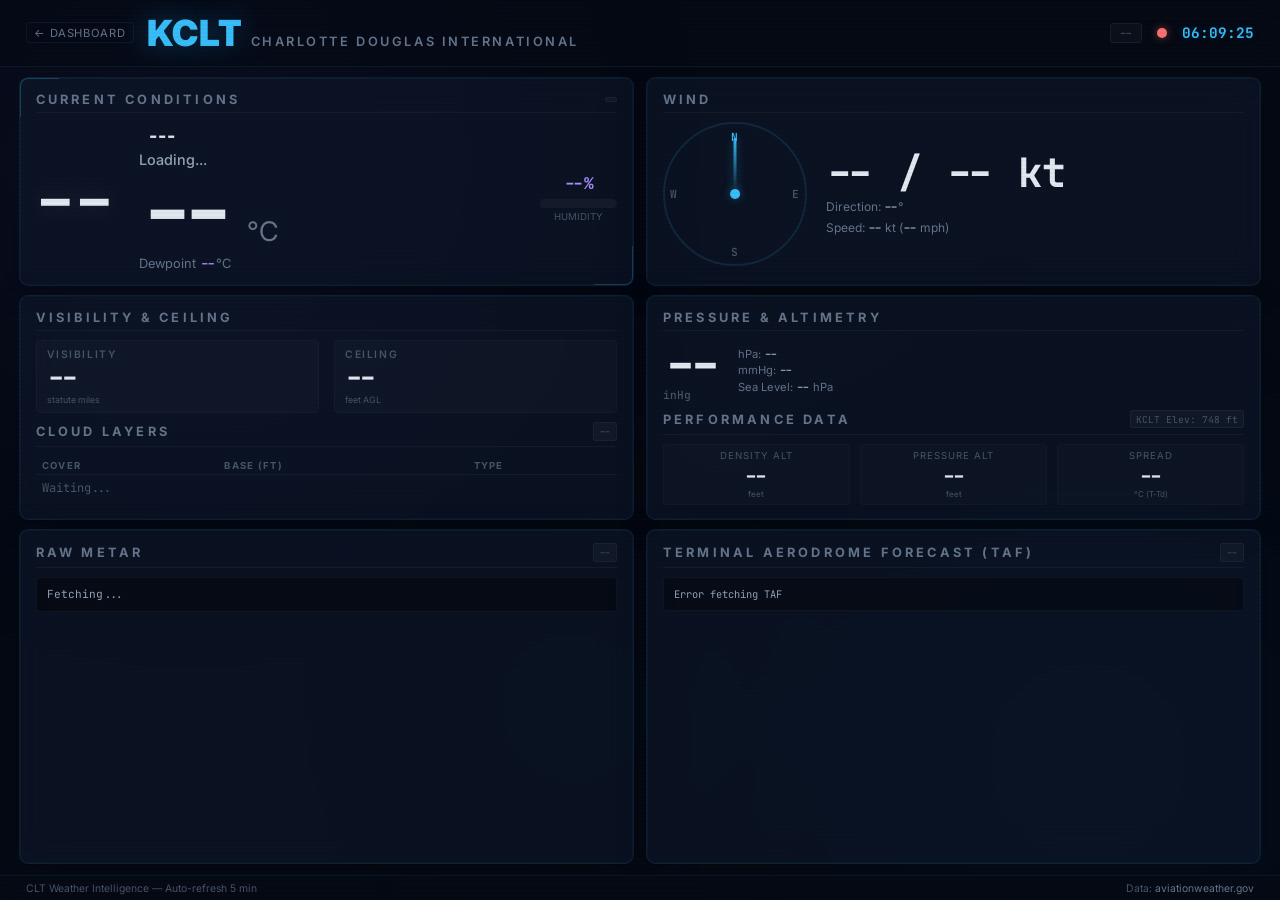
==== clt.html @ 8d9fe056 "Update print statement from 'Hello' to 'Goodbye'" ====
<!DOCTYPE html>
<html lang="en">
<head>
<meta charset="UTF-8">
<meta name="viewport" content="width=device-width, initial-scale=1.0">
<title>CLT Weather Intelligence</title>
<link rel="preconnect" href="https://fonts.googleapis.com">
<link rel="preconnect" href="https://fonts.gstatic.com" crossorigin>
<link href="https://fonts.googleapis.com/css2?family=Inter:wght@400;500;600;700;800;900&family=JetBrains+Mono:wght@400;500;700&display=swap" rel="stylesheet">
<style>
  :root {
    --bg-primary:    #060a14;
    --bg-card:       rgba(15, 23, 42, 0.65);
    --bg-card-alt:   rgba(22, 33, 55, 0.55);
    --bg-card-hover: rgba(30, 42, 66, 0.7);
    --bg-metric:     rgba(255, 255, 255, 0.02);
    --border-color:  rgba(56, 189, 248, 0.08);
    --border-glow:   rgba(56, 189, 248, 0.22);
    --text-primary:  #e2e8f0;
    --text-secondary:#94a3b8;
    --text-muted:    #64748b;
    --text-dim:      #475569;
    --accent:        #38bdf8;
    --accent-glow:   rgba(56, 189, 248, 0.35);
    --accent-green:  #34d399;
    --accent-amber:  #fbbf24;
    --accent-red:    #f87171;
    --accent-purple: #a78bfa;
    --glass-blur:    blur(20px);
  }

  *, *::before, *::after { margin: 0; padding: 0; box-sizing: border-box; }

  html, body {
    width: 100vw; height: 100vh; overflow: hidden;
    font-family: 'Inter', system-ui, -apple-system, sans-serif;
    background: var(--bg-primary);
    color: var(--text-primary);
  }

  /* ── Animated Background ── */
  .bg-mesh {
    position: fixed; inset: 0; z-index: 0;
    overflow: hidden; pointer-events: none;
  }
  .bg-mesh::before, .bg-mesh::after {
    content: ''; position: absolute;
    border-radius: 50%; filter: blur(140px); opacity: 0.3;
  }
  .bg-mesh::before {
    width: 60vw; height: 60vw;
    background: radial-gradient(circle, rgba(99, 102, 241, 0.4), transparent 70%);
    top: -25%; left: -15%;
    animation: drift1 28s ease-in-out infinite alternate;
  }
  .bg-mesh::after {
    width: 50vw; height: 50vw;
    background: radial-gradient(circle, rgba(14, 165, 233, 0.35), transparent 70%);
    bottom: -20%; right: -10%;
    animation: drift2 32s ease-in-out infinite alternate;
  }
  .bg-orb {
    position: absolute; border-radius: 50%; filter: blur(130px); pointer-events: none;
  }
  .bg-orb-1 {
    width: 40vw; height: 40vw; opacity: 0.15;
    background: radial-gradient(circle, rgba(52, 211, 153, 0.25), transparent 70%);
    top: 50%; left: 25%;
    animation: drift3 24s ease-in-out infinite alternate;
  }
  .bg-orb-2 {
    width: 35vw; height: 35vw; opacity: 0.12;
    background: radial-gradient(circle, rgba(251, 191, 36, 0.15), transparent 70%);
    top: 5%; right: 15%;
    animation: drift4 30s ease-in-out infinite alternate;
  }
  @keyframes drift1 { to { transform: translate(5vw, 7vh) scale(1.15); } }
  @keyframes drift2 { to { transform: translate(-6vw, -5vh) scale(1.1); } }
  @keyframes drift3 { to { transform: translate(7vw, -6vh) scale(0.9); } }
  @keyframes drift4 { to { transform: translate(-4vw, 5vh) scale(1.1); } }

  /* ── Scanlines ── */
  .scanlines {
    position: fixed; inset: 0; z-index: 2; pointer-events: none;
    background: repeating-linear-gradient(0deg, transparent, transparent 2px, rgba(0,0,0,0.025) 2px, rgba(0,0,0,0.025) 4px);
  }

  /* ── Layout ── */
  .page {
    position: relative; z-index: 1;
    width: 100vw; height: 100vh;
    display: grid;
    grid-template-rows: auto 1fr auto;
    overflow: hidden;
  }

  /* ── Top Bar ── */
  .top-bar {
    display: flex; align-items: center; justify-content: space-between;
    padding: 1.2vh 2vw;
    border-bottom: 1px solid var(--border-color);
    background: rgba(6, 10, 20, 0.6);
    backdrop-filter: blur(16px);
  }
  .top-bar-left {
    display: flex; align-items: center; gap: 1vw;
  }
  .back-link {
    font-size: clamp(0.7rem, 1.2vmin, 1.1rem);
    color: var(--text-muted); text-decoration: none;
    padding: 0.3vh 0.6vw;
    border: 1px solid var(--border-color);
    border-radius: 0.4vmin;
    transition: all 0.3s ease;
    letter-spacing: 0.05vw;
  }
  .back-link:hover {
    color: var(--accent); border-color: var(--border-glow);
    box-shadow: 0 0 12px rgba(56,189,248,0.1);
  }
  .page-title-group { display: flex; align-items: baseline; gap: 0.6vw; }
  .page-icao {
    font-size: clamp(2rem, 4vmin, 4rem);
    font-weight: 900; color: var(--accent);
    text-shadow: 0 0 30px var(--accent-glow);
    letter-spacing: 0.08vw;
  }
  .page-airport-name {
    font-size: clamp(0.8rem, 1.4vmin, 1.3rem);
    color: var(--text-muted); text-transform: uppercase;
    letter-spacing: 0.2vw; font-weight: 600;
  }
  .top-bar-right {
    display: flex; align-items: center; gap: 1.2vw;
  }
  .obs-badge {
    font-family: 'JetBrains Mono', monospace;
    font-size: clamp(0.7rem, 1.2vmin, 1.1rem);
    color: var(--text-dim); padding: 0.25vh 0.6vw;
    background: rgba(255,255,255,0.03);
    border: 1px solid rgba(255,255,255,0.05);
    border-radius: 0.4vmin;
  }
  .status-dot {
    width: clamp(0.6rem, 1.1vmin, 1rem);
    height: clamp(0.6rem, 1.1vmin, 1rem);
    border-radius: 50%; background: var(--accent-green);
    box-shadow: 0 0 8px rgba(52,211,153,0.5);
    animation: statusPulse 2s ease-in-out infinite;
  }
  .status-dot.error { background: var(--accent-red); box-shadow: 0 0 8px rgba(248,113,113,0.5); }
  @keyframes statusPulse {
    0%, 100% { opacity: 1; } 50% { opacity: 0.5; }
  }
  .live-clock {
    font-family: 'JetBrains Mono', monospace;
    font-size: clamp(0.9rem, 1.6vmin, 1.5rem);
    color: var(--accent); font-weight: 700;
    font-variant-numeric: tabular-nums;
    text-shadow: 0 0 10px rgba(56,189,248,0.2);
  }

  /* ── Main Content ── */
  .content {
    display: grid;
    grid-template-columns: 1fr 1fr;
    grid-template-rows: auto auto 1fr;
    gap: 1vh 1vw;
    padding: 1.2vh 1.5vw;
    overflow-y: auto;
    scrollbar-width: thin;
    scrollbar-color: rgba(56,189,248,0.15) transparent;
  }

  /* ── Glass Card ── */
  .card {
    background: var(--bg-card);
    backdrop-filter: var(--glass-blur);
    -webkit-backdrop-filter: var(--glass-blur);
    border: 1px solid var(--border-color);
    border-radius: 1vmin;
    padding: 1.5vh 1.2vw;
    position: relative; overflow: hidden;
    box-shadow: 0 4px 30px rgba(0,0,0,0.25), inset 0 0 0 1px rgba(56,189,248,0.04);
    animation: cardIn 0.7s ease-out both;
  }
  .card:nth-child(2) { animation-delay: 0.08s; }
  .card:nth-child(3) { animation-delay: 0.16s; }
  .card:nth-child(4) { animation-delay: 0.24s; }
  .card:nth-child(5) { animation-delay: 0.32s; }
  .card.full-width { grid-column: 1 / -1; }

  @keyframes cardIn {
    from { opacity: 0; transform: translateY(16px) scale(0.98); }
    to   { opacity: 1; transform: translateY(0) scale(1); }
  }

  .card-header {
    display: flex; align-items: center; justify-content: space-between;
    margin-bottom: 1vh;
    padding-bottom: 0.6vh;
    border-bottom: 1px solid rgba(255,255,255,0.04);
  }
  .card-title {
    font-size: clamp(0.8rem, 1.3vmin, 1.2rem);
    text-transform: uppercase; letter-spacing: 0.25vw;
    color: var(--text-muted); font-weight: 700;
  }
  .card-badge {
    font-family: 'JetBrains Mono', monospace;
    font-size: clamp(0.6rem, 1vmin, 0.95rem);
    color: var(--text-dim); padding: 0.2vh 0.4vw;
    background: rgba(255,255,255,0.03);
    border-radius: 0.3vmin;
    border: 1px solid rgba(255,255,255,0.04);
  }

  /* ── Corner Accents ── */
  .card.accent-corners::before {
    content: ''; position: absolute; top: -1px; left: -1px;
    width: 40px; height: 40px;
    border-top: 2px solid var(--accent); border-left: 2px solid var(--accent);
    border-radius: 1vmin 0 0 0; opacity: 0.25;
  }
  .card.accent-corners::after {
    content: ''; position: absolute; bottom: -1px; right: -1px;
    width: 40px; height: 40px;
    border-bottom: 2px solid var(--accent); border-right: 2px solid var(--accent);
    border-radius: 0 0 1vmin 0; opacity: 0.25;
  }

  /* ── Hero Card ── */
  .hero-row {
    display: grid;
    grid-template-columns: auto 1fr auto;
    gap: 0 2vw; align-items: center;
  }
  .hero-icon {
    font-size: clamp(4rem, 10vmin, 10rem);
    line-height: 1;
    filter: drop-shadow(0 0 12px rgba(255,255,255,0.12));
  }
  .hero-center { display: flex; flex-direction: column; gap: 0.3vh; }
  .hero-cat-badge {
    display: inline-flex; align-self: flex-start;
    font-size: clamp(1rem, 2vmin, 1.9rem);
    font-weight: 800; padding: 0.3vh 0.8vw;
    border-radius: 0.5vmin; letter-spacing: 0.08vw;
  }
  .hero-wx-string {
    font-size: clamp(0.9rem, 1.5vmin, 1.4rem);
    color: var(--text-secondary); font-weight: 500;
  }
  .hero-wx-string.none { color: var(--text-dim); font-style: italic; }
  .hero-temp-group {
    display: flex; align-items: baseline; gap: 0.8vw;
  }
  .hero-temp {
    font-family: 'JetBrains Mono', monospace;
    font-size: clamp(4rem, 9vmin, 9rem);
    font-weight: 700; line-height: 1;
    color: var(--text-primary);
  }
  .hero-temp-unit {
    font-size: clamp(1.5rem, 3vmin, 3rem);
    color: var(--text-muted); font-weight: 400;
  }
  .hero-dewpt-line {
    font-size: clamp(0.8rem, 1.4vmin, 1.3rem);
    color: var(--text-muted);
  }
  .hero-dewpt-line span {
    font-family: 'JetBrains Mono', monospace;
    color: var(--accent-purple); font-weight: 600;
  }

  /* ── Flight Category Colors ── */
  .cat-vfr  { background: rgba(52,211,153,0.15); color: #34d399; border: 1px solid rgba(52,211,153,0.25); }
  .cat-mvfr { background: rgba(96,165,250,0.15); color: #60a5fa; border: 1px solid rgba(96,165,250,0.25); }
  .cat-ifr  { background: rgba(248,113,113,0.15); color: #f87171; border: 1px solid rgba(248,113,113,0.25); }
  .cat-lifr { background: rgba(232,121,249,0.15); color: #e879f9; border: 1px solid rgba(232,121,249,0.25); }

  /* ── Metric Rows ── */
  .metric-grid {
    display: grid;
    grid-template-columns: 1fr 1fr;
    gap: 0.8vh 1.2vw;
  }
  .metric-grid.three-col { grid-template-columns: 1fr 1fr 1fr; }

  .metric-item {
    display: flex; flex-direction: column;
    padding: 0.8vh 0.8vw;
    background: var(--bg-metric);
    border: 1px solid rgba(255,255,255,0.025);
    border-radius: 0.5vmin;
    transition: border-color 0.3s ease;
  }
  .metric-item:hover {
    border-color: rgba(56,189,248,0.08);
  }
  .metric-label {
    font-size: clamp(0.65rem, 1.1vmin, 1rem);
    text-transform: uppercase; letter-spacing: 0.12vw;
    color: var(--text-dim); margin-bottom: 0.2vh;
    font-weight: 600;
  }
  .metric-value {
    font-family: 'JetBrains Mono', monospace;
    font-size: clamp(1.4rem, 3vmin, 3rem);
    font-weight: 700; color: var(--text-primary); line-height: 1.1;
  }
  .metric-sub {
    font-size: clamp(0.55rem, 0.9vmin, 0.85rem);
    color: var(--text-dim); margin-top: 0.15vh;
  }

  /* ── Wind Compass ── */
  .wind-display {
    display: flex; align-items: center; gap: 1.5vw;
  }
  .compass-wrap {
    position: relative;
    width: clamp(8rem, 16vmin, 16rem);
    height: clamp(8rem, 16vmin, 16rem);
    flex-shrink: 0;
  }
  .compass-ring {
    width: 100%; height: 100%;
    border-radius: 50%;
    border: 2px solid rgba(56,189,248,0.12);
    position: relative;
  }
  .compass-mark {
    position: absolute; font-family: 'JetBrains Mono', monospace;
    font-size: clamp(0.7rem, 1.2vmin, 1.1rem);
    color: var(--text-dim); font-weight: 600;
  }
  .compass-mark.n { top: 4%; left: 50%; transform: translateX(-50%); color: var(--accent); }
  .compass-mark.e { top: 50%; right: 4%; transform: translateY(-50%); }
  .compass-mark.s { bottom: 4%; left: 50%; transform: translateX(-50%); }
  .compass-mark.w { top: 50%; left: 4%; transform: translateY(-50%); }
  .compass-needle {
    position: absolute; top: 50%; left: 50%;
    width: 3px; height: 40%;
    background: linear-gradient(to top, transparent, var(--accent));
    transform-origin: bottom center;
    transform: translateX(-50%) translateY(-100%) rotate(0deg);
    border-radius: 2px;
    transition: transform 1s ease;
    box-shadow: 0 0 8px var(--accent-glow);
  }
  .compass-center {
    position: absolute; top: 50%; left: 50%;
    transform: translate(-50%, -50%);
    width: clamp(0.6rem, 1.1vmin, 1rem);
    height: clamp(0.6rem, 1.1vmin, 1rem);
    background: var(--accent); border-radius: 50%;
    box-shadow: 0 0 10px var(--accent-glow);
  }
  .wind-details {
    display: flex; flex-direction: column; gap: 0.6vh;
    flex: 1;
  }
  .wind-primary {
    font-family: 'JetBrains Mono', monospace;
    font-size: clamp(2rem, 4.5vmin, 4.5rem);
    font-weight: 700; color: var(--text-primary); line-height: 1;
  }
  .wind-secondary {
    font-size: clamp(0.75rem, 1.3vmin, 1.2rem);
    color: var(--text-muted);
  }
  .wind-secondary span {
    font-family: 'JetBrains Mono', monospace;
    font-weight: 600; color: var(--text-secondary);
  }
  .gust-alert {
    display: inline-flex; align-items: center; gap: 0.3vw;
    font-family: 'JetBrains Mono', monospace;
    font-size: clamp(0.85rem, 1.5vmin, 1.4rem);
    font-weight: 700; color: var(--accent-amber);
    padding: 0.2vh 0.5vw;
    background: rgba(251,191,36,0.08);
    border: 1px solid rgba(251,191,36,0.2);
    border-radius: 0.4vmin;
    text-shadow: 0 0 8px rgba(251,191,36,0.2);
  }
  .gust-alert.hidden { display: none; }

  /* ── Cloud Layers Table ── */
  .cloud-table {
    width: 100%;
    border-collapse: collapse;
  }
  .cloud-table th {
    font-size: clamp(0.6rem, 1vmin, 0.95rem);
    text-transform: uppercase; letter-spacing: 0.1vw;
    color: var(--text-dim); font-weight: 700;
    text-align: left; padding: 0.4vh 0.5vw;
    border-bottom: 1px solid rgba(255,255,255,0.04);
  }
  .cloud-table td {
    font-family: 'JetBrains Mono', monospace;
    font-size: clamp(0.75rem, 1.3vmin, 1.2rem);
    color: var(--text-primary); padding: 0.5vh 0.5vw;
    border-bottom: 1px solid rgba(255,255,255,0.02);
  }
  .cloud-table tr:last-child td { border-bottom: none; }
  .cloud-cover-badge {
    display: inline-block;
    padding: 0.15vh 0.45vw; border-radius: 0.3vmin;
    font-weight: 700; font-size: clamp(0.7rem, 1.2vmin, 1.1rem);
  }
  .cover-clr  { background: rgba(52,211,153,0.1); color: #34d399; }
  .cover-few  { background: rgba(52,211,153,0.08); color: #6ee7b7; }
  .cover-sct  { background: rgba(96,165,250,0.1); color: #93c5fd; }
  .cover-bkn  { background: rgba(251,191,36,0.1); color: #fcd34d; }
  .cover-ovc  { background: rgba(248,113,113,0.1); color: #fca5a5; }

  /* ── Humidity Bar ── */
  .humidity-bar-wrap {
    display: flex; align-items: center; gap: 0.6vw; margin-top: 0.3vh;
  }
  .humidity-bar-track {
    flex: 1; height: clamp(0.5rem, 1vmin, 0.9rem);
    background: rgba(255,255,255,0.04);
    border-radius: 1rem; overflow: hidden;
  }
  .humidity-bar-fill {
    height: 100%; border-radius: 1rem;
    background: linear-gradient(90deg, var(--accent-green), var(--accent), var(--accent-purple));
    transition: width 1s ease;
  }
  .humidity-pct {
    font-family: 'JetBrains Mono', monospace;
    font-size: clamp(1rem, 1.8vmin, 1.7rem);
    font-weight: 700; color: var(--accent-purple);
    min-width: 3ch;
  }

  /* ── Raw METAR ── */
  .raw-metar-box {
    font-family: 'JetBrains Mono', monospace;
    font-size: clamp(0.7rem, 1.2vmin, 1.1rem);
    color: var(--text-secondary);
    background: rgba(0, 0, 0, 0.35);
    border: 1px solid rgba(255,255,255,0.04);
    border-radius: 0.5vmin;
    padding: 0.8vh 0.8vw;
    line-height: 1.6;
    word-break: break-all;
  }

  /* ── TAF Box ── */
  .taf-box {
    font-family: 'JetBrains Mono', monospace;
    font-size: clamp(0.65rem, 1.1vmin, 1rem);
    color: var(--text-secondary);
    background: rgba(0, 0, 0, 0.3);
    border: 1px solid rgba(255,255,255,0.04);
    border-radius: 0.5vmin;
    padding: 0.8vh 0.8vw;
    line-height: 1.7;
    white-space: pre-wrap;
    word-break: break-word;
    max-height: 20vh; overflow-y: auto;
    scrollbar-width: thin;
    scrollbar-color: rgba(56,189,248,0.12) transparent;
  }

  /* ── Pressure Gauge ── */
  .pressure-display {
    display: flex; align-items: center; gap: 1.2vw;
  }
  .pressure-big {
    font-family: 'JetBrains Mono', monospace;
    font-size: clamp(2.5rem, 5.5vmin, 5.5rem);
    font-weight: 700; color: var(--text-primary); line-height: 1;
  }
  .pressure-big .unit {
    font-size: clamp(0.7rem, 1.2vmin, 1.1rem);
    color: var(--text-dim); font-weight: 500;
    display: block;
  }
  .pressure-conversions {
    display: flex; flex-direction: column; gap: 0.3vh;
  }
  .press-conv {
    font-size: clamp(0.7rem, 1.2vmin, 1.1rem);
    color: var(--text-muted);
  }
  .press-conv span {
    font-family: 'JetBrains Mono', monospace;
    font-weight: 600; color: var(--text-secondary);
  }

  /* ── Density Altitude / Performance ── */
  .perf-grid {
    display: grid;
    grid-template-columns: 1fr 1fr 1fr;
    gap: 0.6vh 0.8vw;
  }
  .perf-item {
    text-align: center;
    padding: 0.6vh 0.4vw;
    background: rgba(255,255,255,0.015);
    border: 1px solid rgba(255,255,255,0.02);
    border-radius: 0.4vmin;
  }
  .perf-label {
    font-size: clamp(0.6rem, 1vmin, 0.95rem);
    text-transform: uppercase; letter-spacing: 0.08vw;
    color: var(--text-dim); margin-bottom: 0.2vh;
  }
  .perf-value {
    font-family: 'JetBrains Mono', monospace;
    font-size: clamp(1.1rem, 2.2vmin, 2.2rem);
    font-weight: 700; color: var(--text-primary);
  }
  .perf-sub {
    font-size: clamp(0.5rem, 0.85vmin, 0.8rem);
    color: var(--text-dim);
  }

  /* ── Bottom Bar ── */
  .bottom-bar {
    display: flex; align-items: center; justify-content: space-between;
    padding: 0.6vh 2vw;
    border-top: 1px solid var(--border-color);
    background: rgba(6,10,20,0.7);
    backdrop-filter: blur(12px);
    font-size: clamp(0.65rem, 1.1vmin, 1rem);
    color: var(--text-dim);
  }
  .bottom-bar a {
    color: var(--text-muted); text-decoration: none;
  }
  .bottom-bar a:hover { color: var(--accent); }

  /* ── Loading State ── */
  .loading-overlay {
    position: fixed; inset: 0; z-index: 100;
    background: var(--bg-primary);
    display: flex; flex-direction: column;
    align-items: center; justify-content: center;
    gap: 1.5vh;
    transition: opacity 0.6s ease;
  }
  .loading-overlay.hidden { opacity: 0; pointer-events: none; }
  .loading-spinner {
    width: clamp(2rem, 4vmin, 3.5rem);
    height: clamp(2rem, 4vmin, 3.5rem);
    border: 3px solid rgba(56,189,248,0.1);
    border-top-color: var(--accent);
    border-radius: 50%;
    animation: spin 1s linear infinite;
  }
  @keyframes spin { to { transform: rotate(360deg); } }
  .loading-text {
    font-size: clamp(0.9rem, 1.5vmin, 1.4rem);
    color: var(--text-muted); letter-spacing: 0.15vw;
    text-transform: uppercase;
  }
</style>
</head>
<body>
  <div class="bg-mesh">
    <div class="bg-orb bg-orb-1"></div>
    <div class="bg-orb bg-orb-2"></div>
  </div>
  <div class="scanlines"></div>

  <!-- Loading -->
  <div class="loading-overlay" id="loading">
    <div class="loading-spinner"></div>
    <div class="loading-text">Fetching KCLT METAR &amp; TAF...</div>
  </div>

  <div class="page">
    <!-- ── Top Bar ── -->
    <div class="top-bar">
      <div class="top-bar-left">
        <a href="index.html" class="back-link">&larr; DASHBOARD</a>
        <div class="page-title-group">
          <span class="page-icao">KCLT</span>
          <span class="page-airport-name">Charlotte Douglas International</span>
        </div>
      </div>
      <div class="top-bar-right">
        <span class="obs-badge" id="obs-time">--</span>
        <div class="status-dot" id="status-dot"></div>
        <span class="live-clock" id="clock">--:--:--</span>
      </div>
    </div>

    <!-- ── Main Content ── -->
    <div class="content">

      <!-- ROW 1: Hero Overview + Wind -->
      <div class="card accent-corners" id="card-hero">
        <div class="card-header">
          <span class="card-title">Current Conditions</span>
          <span class="card-badge" id="hero-age"></span>
        </div>
        <div class="hero-row">
          <div class="hero-icon" id="hero-icon">--</div>
          <div class="hero-center">
            <span class="hero-cat-badge" id="hero-cat">---</span>
            <span class="hero-wx-string" id="hero-wx">Loading...</span>
            <div class="hero-temp-group">
              <span class="hero-temp" id="hero-temp">--</span>
              <span class="hero-temp-unit">&deg;C</span>
            </div>
            <div class="hero-dewpt-line">Dewpoint <span id="hero-dewpt">--</span>&deg;C</div>
          </div>
          <div style="display:flex;flex-direction:column;align-items:center;gap:0.3vh;">
            <div class="humidity-pct" id="hero-rh">--%</div>
            <div class="humidity-bar-wrap" style="width: clamp(3rem,6vw,5rem);">
              <div class="humidity-bar-track">
                <div class="humidity-bar-fill" id="hero-rh-bar" style="width:0%"></div>
              </div>
            </div>
            <div style="font-size:clamp(0.6rem,1vmin,0.9rem);color:var(--text-dim);text-transform:uppercase;">Humidity</div>
          </div>
        </div>
      </div>

      <div class="card" id="card-wind">
        <div class="card-header">
          <span class="card-title">Wind</span>
          <span class="gust-alert hidden" id="gust-badge">GUSTS</span>
        </div>
        <div class="wind-display">
          <div class="compass-wrap">
            <div class="compass-ring">
              <span class="compass-mark n">N</span>
              <span class="compass-mark e">E</span>
              <span class="compass-mark s">S</span>
              <span class="compass-mark w">W</span>
              <div class="compass-needle" id="compass-needle"></div>
              <div class="compass-center"></div>
            </div>
          </div>
          <div class="wind-details">
            <div class="wind-primary" id="wind-primary">-- / -- kt</div>
            <div class="wind-secondary">Direction: <span id="wind-dir-deg">--</span>&deg;</div>
            <div class="wind-secondary">Speed: <span id="wind-spd">--</span> kt (<span id="wind-mph">--</span> mph)</div>
            <div class="wind-secondary" id="wind-gust-line" style="display:none;">Gusts: <span id="wind-gust">--</span> kt (<span id="wind-gust-mph">--</span> mph)</div>
            <div class="wind-secondary" id="wind-vrb-line" style="display:none;">Variable: <span id="wind-vrb">--</span></div>
          </div>
        </div>
      </div>

      <!-- ROW 2: Visibility & Ceiling + Pressure & Performance -->
      <div class="card" id="card-vis-ceil">
        <div class="card-header">
          <span class="card-title">Visibility &amp; Ceiling</span>
        </div>
        <div class="metric-grid">
          <div class="metric-item">
            <span class="metric-label">Visibility</span>
            <span class="metric-value" id="vis-val">--</span>
            <span class="metric-sub" id="vis-sub">statute miles</span>
          </div>
          <div class="metric-item">
            <span class="metric-label">Ceiling</span>
            <span class="metric-value" id="ceil-val">--</span>
            <span class="metric-sub" id="ceil-sub">feet AGL</span>
          </div>
        </div>
        <div class="card-header" style="margin-top:1vh;">
          <span class="card-title">Cloud Layers</span>
          <span class="card-badge" id="cloud-count">--</span>
        </div>
        <table class="cloud-table" id="cloud-table">
          <thead><tr><th>Cover</th><th>Base (ft)</th><th>Type</th></tr></thead>
          <tbody id="cloud-tbody">
            <tr><td colspan="3" style="color:var(--text-dim);">Waiting...</td></tr>
          </tbody>
        </table>
      </div>

      <div class="card" id="card-pressure">
        <div class="card-header">
          <span class="card-title">Pressure &amp; Altimetry</span>
        </div>
        <div class="pressure-display">
          <div class="pressure-big" id="press-inhg">--<span class="unit">inHg</span></div>
          <div class="pressure-conversions">
            <div class="press-conv">hPa: <span id="press-hpa">--</span></div>
            <div class="press-conv">mmHg: <span id="press-mmhg">--</span></div>
            <div class="press-conv">Sea Level: <span id="press-slp">--</span> hPa</div>
          </div>
        </div>
        <div class="card-header" style="margin-top:1vh;">
          <span class="card-title">Performance Data</span>
          <span class="card-badge">KCLT Elev: 748 ft</span>
        </div>
        <div class="perf-grid">
          <div class="perf-item">
            <div class="perf-label">Density Alt</div>
            <div class="perf-value" id="dens-alt">--</div>
            <div class="perf-sub">feet</div>
          </div>
          <div class="perf-item">
            <div class="perf-label">Pressure Alt</div>
            <div class="perf-value" id="press-alt">--</div>
            <div class="perf-sub">feet</div>
          </div>
          <div class="perf-item">
            <div class="perf-label">Spread</div>
            <div class="perf-value" id="spread-val">--</div>
            <div class="perf-sub">&deg;C (T-Td)</div>
          </div>
        </div>
      </div>

      <!-- ROW 3: Raw METAR + TAF -->
      <div class="card" id="card-metar">
        <div class="card-header">
          <span class="card-title">Raw METAR</span>
          <span class="card-badge" id="metar-age">--</span>
        </div>
        <div class="raw-metar-box" id="raw-metar">Fetching...</div>
      </div>

      <div class="card" id="card-taf">
        <div class="card-header">
          <span class="card-title">Terminal Aerodrome Forecast (TAF)</span>
          <span class="card-badge" id="taf-badge">--</span>
        </div>
        <div class="taf-box" id="raw-taf">Fetching...</div>
      </div>

    </div><!-- /content -->

    <!-- ── Bottom Bar ── -->
    <div class="bottom-bar">
      <span>CLT Weather Intelligence &mdash; Auto-refresh 5 min</span>
      <span>Data: <a href="https://aviationweather.gov" target="_blank" rel="noopener">aviationweather.gov</a></span>
    </div>
  </div><!-- /page -->

  <script>
    /* ═══════════════════════════════════════════════════════════════
       CLT WEATHER INTELLIGENCE — JS Engine
       ═══════════════════════════════════════════════════════════════ */

    const STATION       = 'KCLT';
    const FIELD_ELEV_FT = 748;
    const WX_PROXY      = 'https://corsproxy.io/?url=';
    const WX_BASE       = 'https://aviationweather.gov/api/data/metar';
    const TAF_BASE      = 'https://aviationweather.gov/api/data/taf';
    const POLL_MS       = 5 * 60 * 1000;

    const $ = id => document.getElementById(id);

    // ── Helpers ──
    function pad2(n) { return String(n).padStart(2, '0'); }
    function pad3(n) { return String(n).padStart(3, '0'); }

    // ── Clock ──
    function tickClock() {
      const now = new Date();
      $('clock').textContent = pad2(now.getHours()) + ':' + pad2(now.getMinutes()) + ':' + pad2(now.getSeconds());
    }
    setInterval(tickClock, 1000);
    tickClock();

    // ── Weather Icon ──
    function getWxIcon(wx, clouds) {
      const w = (wx || '').toLowerCase();
      if (w.includes('ts') || w.includes('+ts'))  return '\u26C8\uFE0F';
      if (w.includes('sn'))    return '\u2744\uFE0F';
      if (w.includes('fz'))    return '\u{1F9CA}';
      if (w.includes('ra') || w.includes('dz'))  return '\u{1F327}\uFE0F';
      if (w.includes('fg'))    return '\u{1F32B}\uFE0F';
      if (w.includes('br') || w.includes('hz'))  return '\u{1F32B}\uFE0F';
      if (clouds) {
        for (const c of clouds) {
          if (c.cover === 'OVC' || c.cover === 'BKN') return '\u2601\uFE0F';
          if (c.cover === 'SCT') return '\u26C5';
          if (c.cover === 'FEW') return '\u{1F324}\uFE0F';
        }
      }
      return '\u2600\uFE0F';
    }

    // ── Ceiling ──
    function getCeiling(clouds) {
      if (!clouds || clouds.length === 0) return { text: 'CLR', ft: Infinity };
      let lowest = null;
      for (const c of clouds) {
        if (c.cover === 'BKN' || c.cover === 'OVC') {
          const base = c.base || 0;
          if (lowest === null || base < lowest) lowest = base;
        }
      }
      if (lowest !== null) return { text: lowest.toLocaleString(), ft: lowest };
      return { text: 'Unlimited', ft: Infinity };
    }

    // ── Relative Humidity ──
    function calcRH(t, td) {
      if (t === null || td === null) return null;
      const rh = 100 * Math.exp((17.625 * td) / (243.04 + td)) / Math.exp((17.625 * t) / (243.04 + t));
      return Math.round(Math.min(100, Math.max(0, rh)));
    }

    // ── Density Altitude ──
    function calcDensityAlt(tempC, altimInHg) {
      if (!tempC && tempC !== 0) return null;
      if (!altimInHg) return null;
      const pressAlt = FIELD_ELEV_FT + ((29.92 - altimInHg) * 1000);
      const isaTemp = 15 - (pressAlt * 0.00198);
      const da = pressAlt + (120 * (tempC - isaTemp));
      return { da: Math.round(da), pa: Math.round(pressAlt) };
    }

    // ── Cloud Cover CSS Class ──
    function coverClass(cover) {
      switch (cover) {
        case 'CLR': case 'SKC': case 'NCD': case 'NSC': return 'cover-clr';
        case 'FEW': return 'cover-few';
        case 'SCT': return 'cover-sct';
        case 'BKN': return 'cover-bkn';
        case 'OVC': return 'cover-ovc';
        default: return '';
      }
    }

    // ── Describe cloud cover ──
    function coverDesc(cover) {
      switch (cover) {
        case 'CLR': case 'SKC': return 'Clear';
        case 'NCD': return 'No Cloud Detected';
        case 'NSC': return 'No Sig Cloud';
        case 'FEW': return 'Few (1-2 oktas)';
        case 'SCT': return 'Scattered (3-4 oktas)';
        case 'BKN': return 'Broken (5-7 oktas)';
        case 'OVC': return 'Overcast (8 oktas)';
        default: return cover || '--';
      }
    }

    // ── Human-readable weather string ──
    function describeWx(wxString) {
      if (!wxString) return null;
      const map = {
        '+TSRA': 'Heavy Thunderstorms w/ Rain',
        'TSRA': 'Thunderstorms w/ Rain',
        '-TSRA': 'Light Thunderstorms w/ Rain',
        '+TS': 'Heavy Thunderstorms',
        'TS': 'Thunderstorms',
        '-TS': 'Light Thunderstorms',
        '+RA': 'Heavy Rain',
        'RA': 'Rain',
        '-RA': 'Light Rain',
        '+SN': 'Heavy Snow',
        'SN': 'Snow',
        '-SN': 'Light Snow',
        'DZ': 'Drizzle',
        '-DZ': 'Light Drizzle',
        '+DZ': 'Heavy Drizzle',
        'FZRA': 'Freezing Rain',
        'FZDZ': 'Freezing Drizzle',
        'FG': 'Fog',
        'BR': 'Mist',
        'HZ': 'Haze',
        'FU': 'Smoke',
        'DU': 'Dust',
        'SA': 'Sand',
        'BLSN': 'Blowing Snow',
        'BLDU': 'Blowing Dust',
        'SQ': 'Squall',
        'FC': 'Funnel Cloud',
        '+FC': 'Tornado/Waterspout',
        'GR': 'Hail',
        'GS': 'Small Hail',
        'PL': 'Ice Pellets',
        'SH': 'Showers',
        '-SH': 'Light Showers',
        'SHRA': 'Rain Showers',
        '-SHRA': 'Light Rain Showers',
        '+SHRA': 'Heavy Rain Showers',
        'VCSH': 'Showers in Vicinity',
        'VCTS': 'Thunderstorms in Vicinity',
      };
      const parts = wxString.trim().split(/\s+/);
      const descs = parts.map(p => map[p] || p);
      return descs.join(', ');
    }

    // ── Format obs time ──
    function fmtObs(t) {
      if (!t) return '--';
      try {
        const d = new Date(t);
        return pad2(d.getUTCDate()) + '/' + pad2(d.getUTCHours()) + pad2(d.getUTCMinutes()) + 'Z';
      } catch(e) { return '--'; }
    }

    // ── Apply METAR ──
    function applyMetar(ob) {
      const temp  = ob.temp !== undefined && ob.temp !== null ? Math.round(ob.temp) : null;
      const dewpt = ob.dewp !== undefined && ob.dewp !== null ? Math.round(ob.dewp) : null;
      $('hero-temp').textContent  = temp !== null ? temp : '--';
      $('hero-dewpt').textContent = dewpt !== null ? dewpt : '--';

      const rh = calcRH(ob.temp, ob.dewp);
      $('hero-rh').textContent = rh !== null ? rh + '%' : '--%';
      $('hero-rh-bar').style.width = rh !== null ? rh + '%' : '0%';

      const cat = (ob.fltcat || '---').toUpperCase();
      const catEl = $('hero-cat');
      catEl.textContent = cat;
      catEl.className = 'hero-cat-badge cat-' + cat.toLowerCase();

      $('hero-icon').textContent = getWxIcon(ob.wxString, ob.clouds);

      const wxEl = $('hero-wx');
      if (ob.wxString) {
        wxEl.textContent = describeWx(ob.wxString);
        wxEl.classList.remove('none');
      } else {
        wxEl.textContent = 'No significant weather';
        wxEl.classList.add('none');
      }

      const obsStr = fmtObs(ob.obsTime || ob.reportTime);
      $('obs-time').textContent = 'OBS ' + obsStr;
      $('hero-age').textContent = obsStr;

      const wdir = ob.wdir;
      const wspd = ob.wspd !== undefined && ob.wspd !== null ? Math.round(ob.wspd) : null;
      const wgst = ob.wgst ? Math.round(ob.wgst) : null;

      let dirStr = '--';
      let isVrb = false;
      if (wdir !== undefined && wdir !== null) {
        if (wdir === 0 && wspd === 0) { dirStr = 'CALM'; }
        else if (wdir === 0 || ob.rawOb && ob.rawOb.includes('VRB')) { dirStr = 'VRB'; isVrb = true; }
        else { dirStr = pad3(wdir) + '\u00B0'; }
      }

      $('wind-primary').textContent = dirStr + ' / ' + (wspd !== null ? wspd : '--') + ' kt';
      $('wind-dir-deg').textContent = wdir !== undefined ? wdir : '--';
      $('wind-spd').textContent = wspd !== null ? wspd : '--';
      $('wind-mph').textContent = wspd !== null ? Math.round(wspd * 1.151) : '--';

      if (wdir && wdir > 0 && !isVrb) {
        $('compass-needle').style.transform = 'translateX(-50%) translateY(-100%) rotate(' + wdir + 'deg)';
      }

      if (wgst) {
        $('gust-badge').textContent = 'GUSTS ' + wgst + ' kt';
        $('gust-badge').classList.remove('hidden');
        $('wind-gust-line').style.display = '';
        $('wind-gust').textContent = wgst;
        $('wind-gust-mph').textContent = Math.round(wgst * 1.151);
      } else {
        $('gust-badge').classList.add('hidden');
        $('wind-gust-line').style.display = 'none';
      }

      if (isVrb) {
        $('wind-vrb-line').style.display = '';
        $('wind-vrb').textContent = 'Yes';
      } else {
        $('wind-vrb-line').style.display = 'none';
      }

      const vis = ob.visib !== undefined && ob.visib !== null ? ob.visib : null;
      $('vis-val').textContent = vis !== null ? vis : '--';
      if (vis !== null) {
        const km = (vis * 1.60934).toFixed(1);
        $('vis-sub').textContent = vis + ' SM (' + km + ' km)';
      }

      const ceil = getCeiling(ob.clouds);
      $('ceil-val').textContent = ceil.text;
      if (ceil.ft !== Infinity) {
        $('ceil-sub').textContent = ceil.ft.toLocaleString() + ' ft AGL';
      } else {
        $('ceil-sub').textContent = 'No ceiling';
      }

      const tbody = $('cloud-tbody');
      tbody.innerHTML = '';
      if (ob.clouds && ob.clouds.length > 0) {
        $('cloud-count').textContent = ob.clouds.length + ' layer' + (ob.clouds.length > 1 ? 's' : '');
        ob.clouds.forEach(c => {
          const tr = document.createElement('tr');
          const cover = c.cover || 'CLR';
          const base = c.base !== undefined && c.base !== null ? c.base.toLocaleString() + ' ft' : '--';
          const type = c.type || '--';
          tr.innerHTML =
            '<td><span class="cloud-cover-badge ' + coverClass(cover) + '">' + cover + '</span> ' + coverDesc(cover) + '</td>' +
            '<td>' + base + '</td>' +
            '<td>' + (type !== '--' ? type : '') + '</td>';
          tbody.appendChild(tr);
        });
      } else {
        $('cloud-count').textContent = 'Clear';
        tbody.innerHTML = '<tr><td colspan="3"><span class="cloud-cover-badge cover-clr">CLR</span> Clear skies</td></tr>';
      }

      const altimMb = ob.altim;
      const altimInHg = altimMb ? (altimMb * 0.02953).toFixed(2) : null;
      $('press-inhg').innerHTML = (altimInHg || '--') + '<span class="unit">inHg</span>';
      $('press-hpa').textContent  = altimMb ? altimMb.toFixed(1) : '--';
      $('press-mmhg').textContent = altimMb ? (altimMb * 0.75006).toFixed(1) : '--';
      $('press-slp').textContent  = ob.slp ? ob.slp.toFixed(1) : (altimMb ? altimMb.toFixed(1) : '--');

      if (temp !== null && altimInHg) {
        const perf = calcDensityAlt(ob.temp, parseFloat(altimInHg));
        if (perf) {
          $('dens-alt').textContent  = perf.da.toLocaleString();
          $('press-alt').textContent = perf.pa.toLocaleString();
        }
      }
      const spread = (temp !== null && dewpt !== null) ? (temp - dewpt) : null;
      $('spread-val').textContent = spread !== null ? spread : '--';

      $('raw-metar').textContent = ob.rawOb || '--';
      $('metar-age').textContent = obsStr;
    }

    // ── Apply TAF ──
    function applyTaf(data) {
      if (!data || data.length === 0) {
        $('raw-taf').textContent = 'No TAF available';
        $('taf-badge').textContent = 'N/A';
        return;
      }
      const taf = data[0];
      $('raw-taf').textContent = taf.rawTAF || taf.rawOb || JSON.stringify(taf, null, 2);
      const issued = taf.issueTime || taf.reportTime;
      $('taf-badge').textContent = issued ? 'Issued ' + fmtObs(issued) : '--';
    }

    // ── Fetch METAR ──
    async function fetchMetar() {
      const url = WX_PROXY + encodeURIComponent(WX_BASE + '?ids=' + STATION + '&format=json&hours=1');
      try {
        const res = await fetch(url);
        if (!res.ok) throw new Error('HTTP ' + res.status);
        const data = await res.json();
        if (Array.isArray(data) && data.length > 0) {
          applyMetar(data[0]);
          $('status-dot').classList.remove('error');
        }
      } catch (e) {
        console.error('METAR fetch error:', e);
        $('status-dot').classList.add('error');
      }
    }

    // ── Fetch TAF ──
    async function fetchTaf() {
      const url = WX_PROXY + encodeURIComponent(TAF_BASE + '?ids=' + STATION + '&format=json');
      try {
        const res = await fetch(url);
        if (!res.ok) throw new Error('HTTP ' + res.status);
        const data = await res.json();
        applyTaf(data);
      } catch (e) {
        console.error('TAF fetch error:', e);
        $('raw-taf').textContent = 'Error fetching TAF';
      }
    }

    // ── Init ──
    async function init() {
      await Promise.all([fetchMetar(), fetchTaf()]);
      setTimeout(() => $('loading').classList.add('hidden'), 400);
    }

    init();
    setInterval(fetchMetar, POLL_MS);
    setInterval(fetchTaf, POLL_MS);
  </script>
</body>
</html>
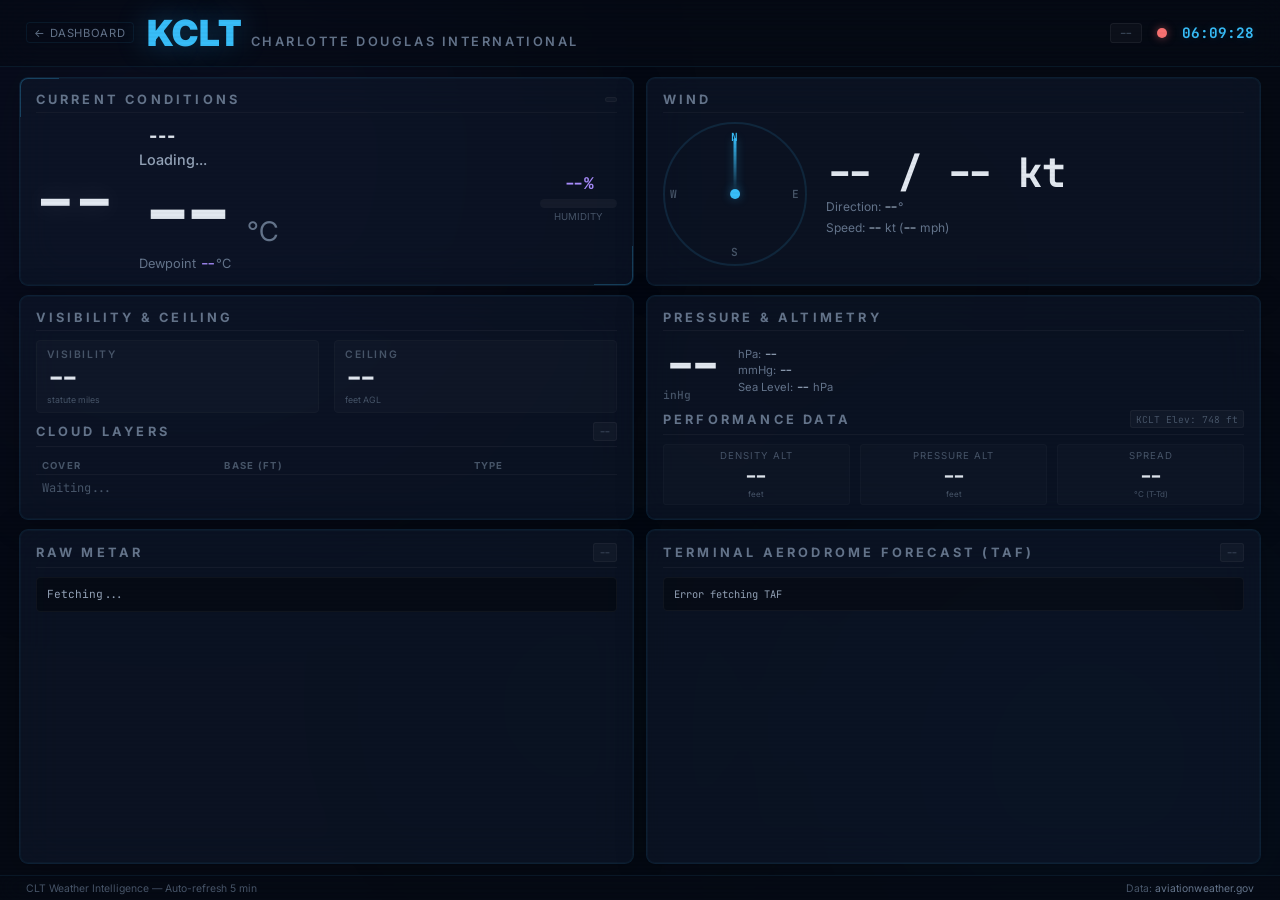
==== commit 97eebab6: "Implement fetch timeout and error handling improvements" ====
--- a/clt.html
+++ b/clt.html
@@ -753,6 +753,11 @@
     const WX_BASE       = 'https://aviationweather.gov/api/data/metar';
     const TAF_BASE      = 'https://aviationweather.gov/api/data/taf';
     const POLL_MS       = 5 * 60 * 1000;
+    const FETCH_TIMEOUT = 30000;
+    const MAX_ERRORS    = 10;
+    const AUTO_RELOAD_MS = 12 * 60 * 60 * 1000;
+    const pageLoadTime  = Date.now();
+    let consecutiveErrors = 0;
 
     const $ = id => document.getElementById(id);
 
@@ -1044,16 +1049,22 @@
     async function fetchMetar() {
       const url = WX_PROXY + encodeURIComponent(WX_BASE + '?ids=' + STATION + '&format=json&hours=1');
       try {
-        const res = await fetch(url);
+        const ctrl = new AbortController();
+        const tmr = setTimeout(() => ctrl.abort(), FETCH_TIMEOUT);
+        const res = await fetch(url, { signal: ctrl.signal });
+        clearTimeout(tmr);
         if (!res.ok) throw new Error('HTTP ' + res.status);
         const data = await res.json();
         if (Array.isArray(data) && data.length > 0) {
           applyMetar(data[0]);
           $('status-dot').classList.remove('error');
+          consecutiveErrors = 0;
         }
       } catch (e) {
         console.error('METAR fetch error:', e);
         $('status-dot').classList.add('error');
+        consecutiveErrors++;
+        if (consecutiveErrors >= MAX_ERRORS) location.reload();
       }
     }
 
@@ -1061,7 +1072,10 @@
     async function fetchTaf() {
       const url = WX_PROXY + encodeURIComponent(TAF_BASE + '?ids=' + STATION + '&format=json');
       try {
-        const res = await fetch(url);
+        const ctrl = new AbortController();
+        const tmr = setTimeout(() => ctrl.abort(), FETCH_TIMEOUT);
+        const res = await fetch(url, { signal: ctrl.signal });
+        clearTimeout(tmr);
         if (!res.ok) throw new Error('HTTP ' + res.status);
         const data = await res.json();
         applyTaf(data);
@@ -1080,6 +1094,23 @@
     init();
     setInterval(fetchMetar, POLL_MS);
     setInterval(fetchTaf, POLL_MS);
+
+    // ── Unattended stability ──
+    setInterval(function() {
+      if (Date.now() - pageLoadTime >= AUTO_RELOAD_MS) location.reload();
+    }, 60000);
+    document.addEventListener('visibilitychange', function() {
+      if (!document.hidden) { fetchMetar(); fetchTaf(); }
+    });
+    window.addEventListener('error', function(e) {
+      console.error('Uncaught:', e.message);
+      window.__errCount = (window.__errCount || 0) + 1;
+      if (window.__errCount >= 3) setTimeout(function() { location.reload(); }, 5000);
+    });
+    window.addEventListener('unhandledrejection', function(e) {
+      console.error('Unhandled rejection:', e.reason);
+      e.preventDefault();
+    });
   </script>
 </body>
 </html>
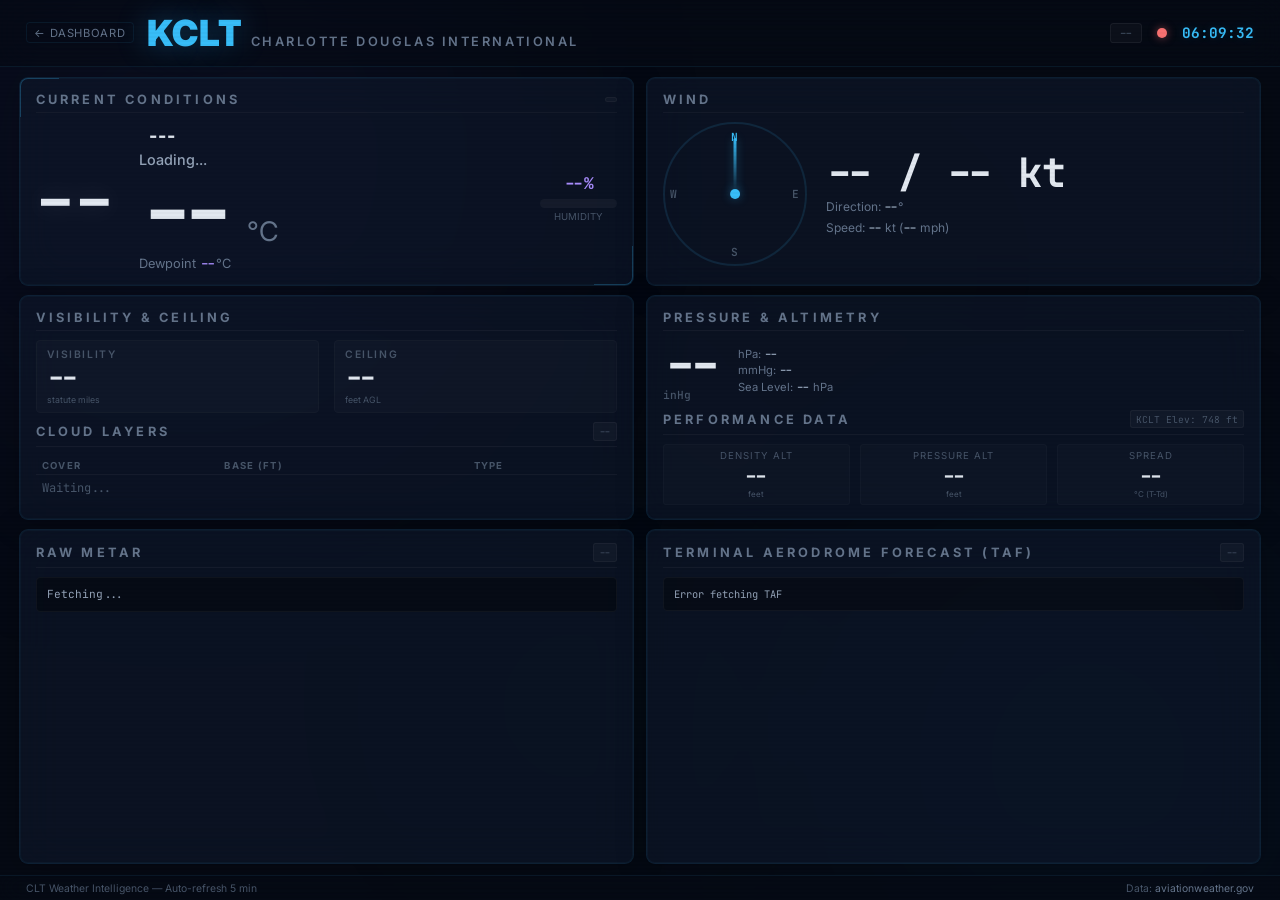
==== commit d83994e7: "Implement proxy fallback for data fetching" ====
--- a/clt.html
+++ b/clt.html
@@ -749,9 +749,9 @@
 
     const STATION       = 'KCLT';
     const FIELD_ELEV_FT = 748;
-    const WX_PROXY      = 'https://corsproxy.io/?url=';
     const WX_BASE       = 'https://aviationweather.gov/api/data/metar';
     const TAF_BASE      = 'https://aviationweather.gov/api/data/taf';
+    const WX_PROXIES    = ['', 'https://api.allorigins.win/raw?url='];
     const POLL_MS       = 5 * 60 * 1000;
     const FETCH_TIMEOUT = 30000;
     const MAX_ERRORS    = 10;
@@ -1045,16 +1045,28 @@
       $('taf-badge').textContent = issued ? 'Issued ' + fmtObs(issued) : '--';
     }
 
+    // ── Fetch with proxy fallback ──
+    async function fetchWithFallback(directUrl) {
+      for (const proxy of WX_PROXIES) {
+        const url = proxy ? proxy + encodeURIComponent(directUrl) : directUrl;
+        try {
+          const ctrl = new AbortController();
+          const tmr = setTimeout(() => ctrl.abort(), FETCH_TIMEOUT);
+          const res = await fetch(url, { signal: ctrl.signal });
+          clearTimeout(tmr);
+          if (!res.ok) throw new Error('HTTP ' + res.status);
+          return await res.json();
+        } catch (e) {
+          console.warn('Fetch failed (' + (proxy || 'direct') + '):', e.message);
+        }
+      }
+      throw new Error('All sources failed');
+    }
+
     // ── Fetch METAR ──
     async function fetchMetar() {
-      const url = WX_PROXY + encodeURIComponent(WX_BASE + '?ids=' + STATION + '&format=json&hours=1');
       try {
-        const ctrl = new AbortController();
-        const tmr = setTimeout(() => ctrl.abort(), FETCH_TIMEOUT);
-        const res = await fetch(url, { signal: ctrl.signal });
-        clearTimeout(tmr);
-        if (!res.ok) throw new Error('HTTP ' + res.status);
-        const data = await res.json();
+        const data = await fetchWithFallback(WX_BASE + '?ids=' + STATION + '&format=json&hours=1');
         if (Array.isArray(data) && data.length > 0) {
           applyMetar(data[0]);
           $('status-dot').classList.remove('error');
@@ -1070,14 +1082,8 @@
 
     // ── Fetch TAF ──
     async function fetchTaf() {
-      const url = WX_PROXY + encodeURIComponent(TAF_BASE + '?ids=' + STATION + '&format=json');
       try {
-        const ctrl = new AbortController();
-        const tmr = setTimeout(() => ctrl.abort(), FETCH_TIMEOUT);
-        const res = await fetch(url, { signal: ctrl.signal });
-        clearTimeout(tmr);
-        if (!res.ok) throw new Error('HTTP ' + res.status);
-        const data = await res.json();
+        const data = await fetchWithFallback(TAF_BASE + '?ids=' + STATION + '&format=json');
         applyTaf(data);
       } catch (e) {
         console.error('TAF fetch error:', e);
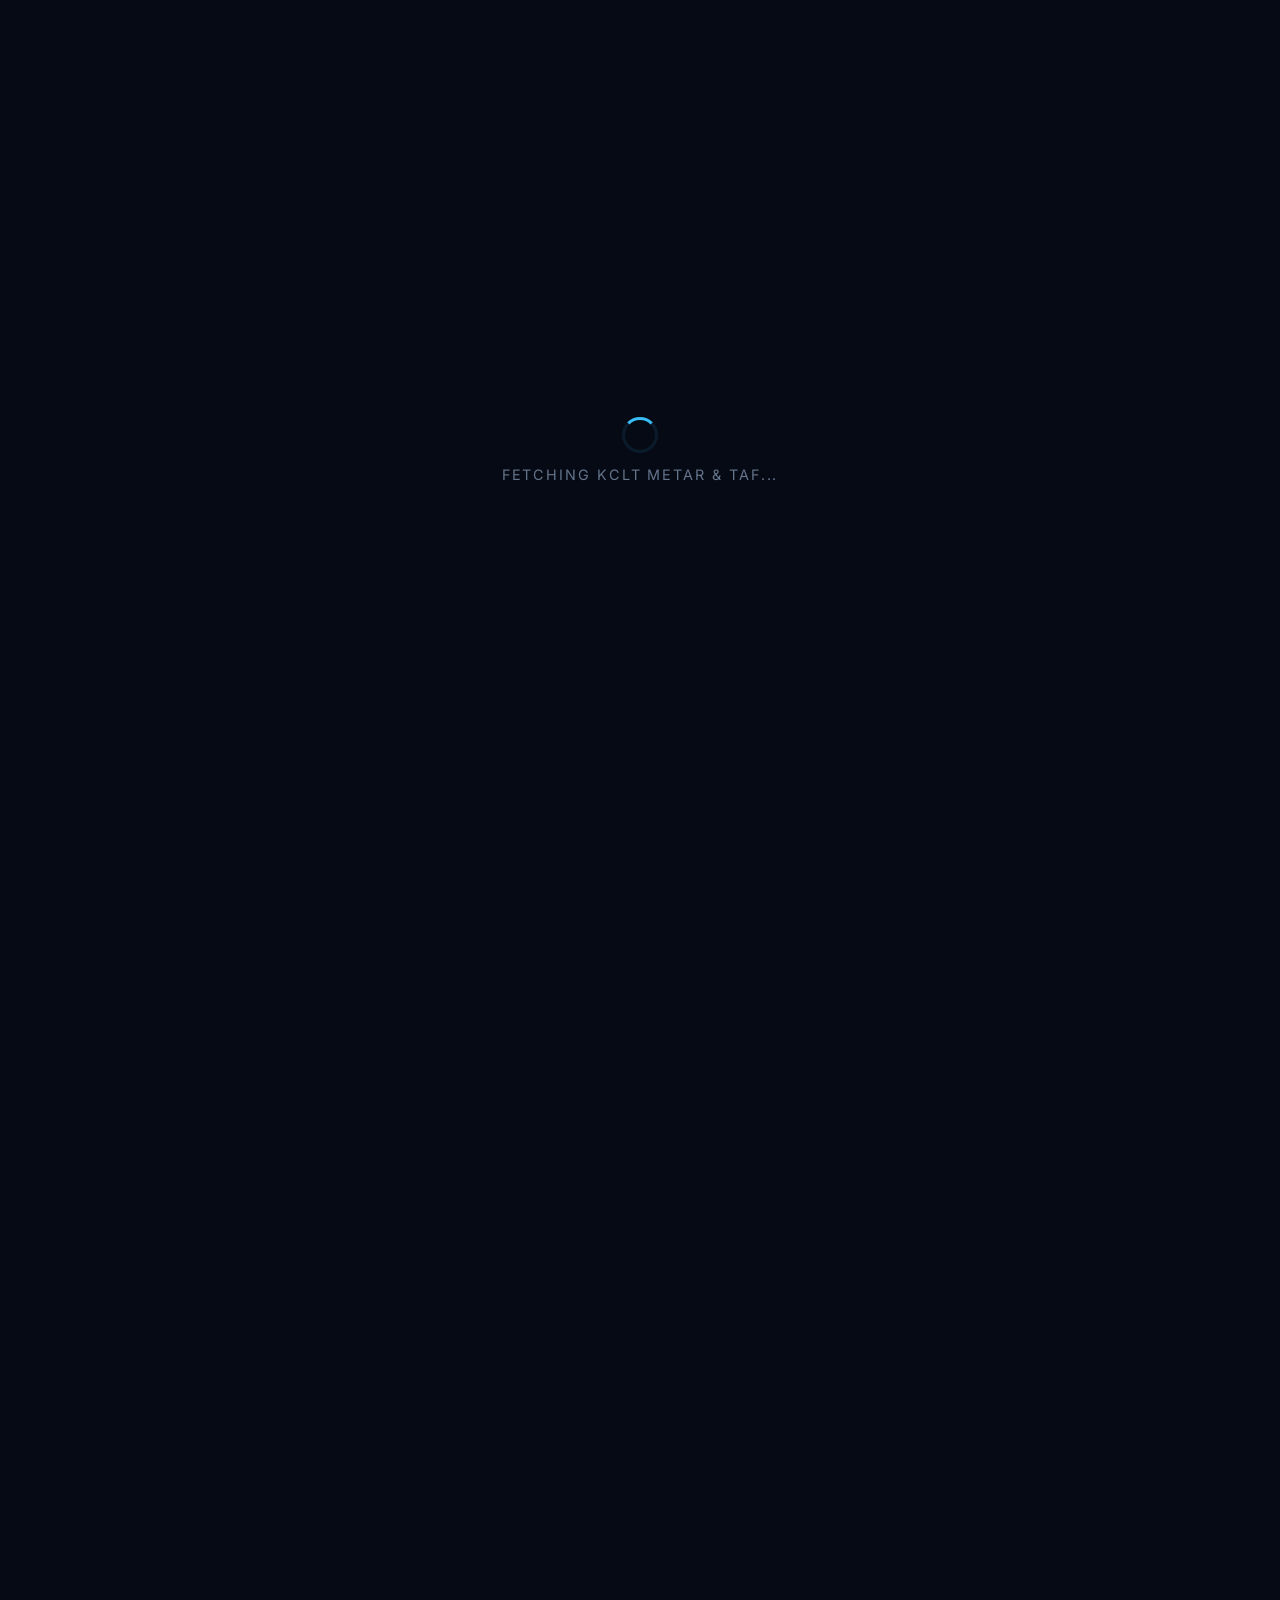
==== commit 27ce9f26: "Update print statement from 'Hello' to 'Goodbye'" ====
--- a/clt.html
+++ b/clt.html
@@ -1,4 +1,10 @@
 <!DOCTYPE html>
+<html lang="en">
+<head>
+<meta charset="UTF-8">
+<meta name="viewport" content="width=device-width, initial-scale=1.0">
+<title>CLT Weather Intelligence</title>
+<link rel="preconnect" href="https://fonts.googleapis.com"><!DOCTYPE html>
 <html lang="en">
 <head>
 <meta charset="UTF-8">
@@ -1120,3 +1126,1119 @@
   </script>
 </body>
 </html>
+
+<link rel="preconnect" href="https://fonts.gstatic.com" crossorigin>
+<link href="https://fonts.googleapis.com/css2?family=Inter:wght@400;500;600;700;800;900&family=JetBrains+Mono:wght@400;500;700&display=swap" rel="stylesheet">
+<style>
+  :root {
+    --bg-primary:    #060a14;
+    --bg-card:       rgba(15, 23, 42, 0.65);
+    --bg-card-alt:   rgba(22, 33, 55, 0.55);
+    --bg-card-hover: rgba(30, 42, 66, 0.7);
+    --bg-metric:     rgba(255, 255, 255, 0.02);
+    --border-color:  rgba(56, 189, 248, 0.08);
+    --border-glow:   rgba(56, 189, 248, 0.22);
+    --text-primary:  #e2e8f0;
+    --text-secondary:#94a3b8;
+    --text-muted:    #64748b;
+    --text-dim:      #475569;
+    --accent:        #38bdf8;
+    --accent-glow:   rgba(56, 189, 248, 0.35);
+    --accent-green:  #34d399;
+    --accent-amber:  #fbbf24;
+    --accent-red:    #f87171;
+    --accent-purple: #a78bfa;
+    --glass-blur:    blur(20px);
+  }
+
+  *, *::before, *::after { margin: 0; padding: 0; box-sizing: border-box; }
+
+  html, body {
+    width: 100vw; height: 100vh; overflow: hidden;
+    font-family: 'Inter', system-ui, -apple-system, sans-serif;
+    background: var(--bg-primary);
+    color: var(--text-primary);
+  }
+
+  /* ── Animated Background ── */
+  .bg-mesh {
+    position: fixed; inset: 0; z-index: 0;
+    overflow: hidden; pointer-events: none;
+  }
+  .bg-mesh::before, .bg-mesh::after {
+    content: ''; position: absolute;
+    border-radius: 50%; filter: blur(140px); opacity: 0.3;
+  }
+  .bg-mesh::before {
+    width: 60vw; height: 60vw;
+    background: radial-gradient(circle, rgba(99, 102, 241, 0.4), transparent 70%);
+    top: -25%; left: -15%;
+    animation: drift1 28s ease-in-out infinite alternate;
+  }
+  .bg-mesh::after {
+    width: 50vw; height: 50vw;
+    background: radial-gradient(circle, rgba(14, 165, 233, 0.35), transparent 70%);
+    bottom: -20%; right: -10%;
+    animation: drift2 32s ease-in-out infinite alternate;
+  }
+  .bg-orb {
+    position: absolute; border-radius: 50%; filter: blur(130px); pointer-events: none;
+  }
+  .bg-orb-1 {
+    width: 40vw; height: 40vw; opacity: 0.15;
+    background: radial-gradient(circle, rgba(52, 211, 153, 0.25), transparent 70%);
+    top: 50%; left: 25%;
+    animation: drift3 24s ease-in-out infinite alternate;
+  }
+  .bg-orb-2 {
+    width: 35vw; height: 35vw; opacity: 0.12;
+    background: radial-gradient(circle, rgba(251, 191, 36, 0.15), transparent 70%);
+    top: 5%; right: 15%;
+    animation: drift4 30s ease-in-out infinite alternate;
+  }
+  @keyframes drift1 { to { transform: translate(5vw, 7vh) scale(1.15); } }
+  @keyframes drift2 { to { transform: translate(-6vw, -5vh) scale(1.1); } }
+  @keyframes drift3 { to { transform: translate(7vw, -6vh) scale(0.9); } }
+  @keyframes drift4 { to { transform: translate(-4vw, 5vh) scale(1.1); } }
+
+  /* ── Scanlines ── */
+  .scanlines {
+    position: fixed; inset: 0; z-index: 2; pointer-events: none;
+    background: repeating-linear-gradient(0deg, transparent, transparent 2px, rgba(0,0,0,0.025) 2px, rgba(0,0,0,0.025) 4px);
+  }
+
+  /* ── Layout ── */
+  .page {
+    position: relative; z-index: 1;
+    width: 100vw; height: 100vh;
+    display: grid;
+    grid-template-rows: auto 1fr auto;
+    overflow: hidden;
+  }
+
+  /* ── Top Bar ── */
+  .top-bar {
+    display: flex; align-items: center; justify-content: space-between;
+    padding: 1.2vh 2vw;
+    border-bottom: 1px solid var(--border-color);
+    background: rgba(6, 10, 20, 0.6);
+    backdrop-filter: blur(16px);
+  }
+  .top-bar-left {
+    display: flex; align-items: center; gap: 1vw;
+  }
+  .back-link {
+    font-size: clamp(0.7rem, 1.2vmin, 1.1rem);
+    color: var(--text-muted); text-decoration: none;
+    padding: 0.3vh 0.6vw;
+    border: 1px solid var(--border-color);
+    border-radius: 0.4vmin;
+    transition: all 0.3s ease;
+    letter-spacing: 0.05vw;
+  }
+  .back-link:hover {
+    color: var(--accent); border-color: var(--border-glow);
+    box-shadow: 0 0 12px rgba(56,189,248,0.1);
+  }
+  .page-title-group { display: flex; align-items: baseline; gap: 0.6vw; }
+  .page-icao {
+    font-size: clamp(2rem, 4vmin, 4rem);
+    font-weight: 900; color: var(--accent);
+    text-shadow: 0 0 30px var(--accent-glow);
+    letter-spacing: 0.08vw;
+  }
+  .page-airport-name {
+    font-size: clamp(0.8rem, 1.4vmin, 1.3rem);
+    color: var(--text-muted); text-transform: uppercase;
+    letter-spacing: 0.2vw; font-weight: 600;
+  }
+  .top-bar-right {
+    display: flex; align-items: center; gap: 1.2vw;
+  }
+  .obs-badge {
+    font-family: 'JetBrains Mono', monospace;
+    font-size: clamp(0.7rem, 1.2vmin, 1.1rem);
+    color: var(--text-dim); padding: 0.25vh 0.6vw;
+    background: rgba(255,255,255,0.03);
+    border: 1px solid rgba(255,255,255,0.05);
+    border-radius: 0.4vmin;
+  }
+  .status-dot {
+    width: clamp(0.6rem, 1.1vmin, 1rem);
+    height: clamp(0.6rem, 1.1vmin, 1rem);
+    border-radius: 50%; background: var(--accent-green);
+    box-shadow: 0 0 8px rgba(52,211,153,0.5);
+    animation: statusPulse 2s ease-in-out infinite;
+  }
+  .status-dot.error { background: var(--accent-red); box-shadow: 0 0 8px rgba(248,113,113,0.5); }
+  @keyframes statusPulse {
+    0%, 100% { opacity: 1; } 50% { opacity: 0.5; }
+  }
+  .live-clock {
+    font-family: 'JetBrains Mono', monospace;
+    font-size: clamp(0.9rem, 1.6vmin, 1.5rem);
+    color: var(--accent); font-weight: 700;
+    font-variant-numeric: tabular-nums;
+    text-shadow: 0 0 10px rgba(56,189,248,0.2);
+  }
+
+  /* ── Main Content ── */
+  .content {
+    display: grid;
+    grid-template-columns: 1fr 1fr;
+    grid-template-rows: auto auto 1fr;
+    gap: 1vh 1vw;
+    padding: 1.2vh 1.5vw;
+    overflow-y: auto;
+    scrollbar-width: thin;
+    scrollbar-color: rgba(56,189,248,0.15) transparent;
+  }
+
+  /* ── Glass Card ── */
+  .card {
+    background: var(--bg-card);
+    backdrop-filter: var(--glass-blur);
+    -webkit-backdrop-filter: var(--glass-blur);
+    border: 1px solid var(--border-color);
+    border-radius: 1vmin;
+    padding: 1.5vh 1.2vw;
+    position: relative; overflow: hidden;
+    box-shadow: 0 4px 30px rgba(0,0,0,0.25), inset 0 0 0 1px rgba(56,189,248,0.04);
+    animation: cardIn 0.7s ease-out both;
+  }
+  .card:nth-child(2) { animation-delay: 0.08s; }
+  .card:nth-child(3) { animation-delay: 0.16s; }
+  .card:nth-child(4) { animation-delay: 0.24s; }
+  .card:nth-child(5) { animation-delay: 0.32s; }
+  .card.full-width { grid-column: 1 / -1; }
+
+  @keyframes cardIn {
+    from { opacity: 0; transform: translateY(16px) scale(0.98); }
+    to   { opacity: 1; transform: translateY(0) scale(1); }
+  }
+
+  .card-header {
+    display: flex; align-items: center; justify-content: space-between;
+    margin-bottom: 1vh;
+    padding-bottom: 0.6vh;
+    border-bottom: 1px solid rgba(255,255,255,0.04);
+  }
+  .card-title {
+    font-size: clamp(0.8rem, 1.3vmin, 1.2rem);
+    text-transform: uppercase; letter-spacing: 0.25vw;
+    color: var(--text-muted); font-weight: 700;
+  }
+  .card-badge {
+    font-family: 'JetBrains Mono', monospace;
+    font-size: clamp(0.6rem, 1vmin, 0.95rem);
+    color: var(--text-dim); padding: 0.2vh 0.4vw;
+    background: rgba(255,255,255,0.03);
+    border-radius: 0.3vmin;
+    border: 1px solid rgba(255,255,255,0.04);
+  }
+
+  /* ── Corner Accents ── */
+  .card.accent-corners::before {
+    content: ''; position: absolute; top: -1px; left: -1px;
+    width: 40px; height: 40px;
+    border-top: 2px solid var(--accent); border-left: 2px solid var(--accent);
+    border-radius: 1vmin 0 0 0; opacity: 0.25;
+  }
+  .card.accent-corners::after {
+    content: ''; position: absolute; bottom: -1px; right: -1px;
+    width: 40px; height: 40px;
+    border-bottom: 2px solid var(--accent); border-right: 2px solid var(--accent);
+    border-radius: 0 0 1vmin 0; opacity: 0.25;
+  }
+
+  /* ── Hero Card ── */
+  .hero-row {
+    display: grid;
+    grid-template-columns: auto 1fr auto;
+    gap: 0 2vw; align-items: center;
+  }
+  .hero-icon {
+    font-size: clamp(4rem, 10vmin, 10rem);
+    line-height: 1;
+    filter: drop-shadow(0 0 12px rgba(255,255,255,0.12));
+  }
+  .hero-center { display: flex; flex-direction: column; gap: 0.3vh; }
+  .hero-cat-badge {
+    display: inline-flex; align-self: flex-start;
+    font-size: clamp(1rem, 2vmin, 1.9rem);
+    font-weight: 800; padding: 0.3vh 0.8vw;
+    border-radius: 0.5vmin; letter-spacing: 0.08vw;
+  }
+  .hero-wx-string {
+    font-size: clamp(0.9rem, 1.5vmin, 1.4rem);
+    color: var(--text-secondary); font-weight: 500;
+  }
+  .hero-wx-string.none { color: var(--text-dim); font-style: italic; }
+  .hero-temp-group {
+    display: flex; align-items: baseline; gap: 0.8vw;
+  }
+  .hero-temp {
+    font-family: 'JetBrains Mono', monospace;
+    font-size: clamp(4rem, 9vmin, 9rem);
+    font-weight: 700; line-height: 1;
+    color: var(--text-primary);
+  }
+  .hero-temp-unit {
+    font-size: clamp(1.5rem, 3vmin, 3rem);
+    color: var(--text-muted); font-weight: 400;
+  }
+  .hero-dewpt-line {
+    font-size: clamp(0.8rem, 1.4vmin, 1.3rem);
+    color: var(--text-muted);
+  }
+  .hero-dewpt-line span {
+    font-family: 'JetBrains Mono', monospace;
+    color: var(--accent-purple); font-weight: 600;
+  }
+
+  /* ── Flight Category Colors ── */
+  .cat-vfr  { background: rgba(52,211,153,0.15); color: #34d399; border: 1px solid rgba(52,211,153,0.25); }
+  .cat-mvfr { background: rgba(96,165,250,0.15); color: #60a5fa; border: 1px solid rgba(96,165,250,0.25); }
+  .cat-ifr  { background: rgba(248,113,113,0.15); color: #f87171; border: 1px solid rgba(248,113,113,0.25); }
+  .cat-lifr { background: rgba(232,121,249,0.15); color: #e879f9; border: 1px solid rgba(232,121,249,0.25); }
+
+  /* ── Metric Rows ── */
+  .metric-grid {
+    display: grid;
+    grid-template-columns: 1fr 1fr;
+    gap: 0.8vh 1.2vw;
+  }
+  .metric-grid.three-col { grid-template-columns: 1fr 1fr 1fr; }
+
+  .metric-item {
+    display: flex; flex-direction: column;
+    padding: 0.8vh 0.8vw;
+    background: var(--bg-metric);
+    border: 1px solid rgba(255,255,255,0.025);
+    border-radius: 0.5vmin;
+    transition: border-color 0.3s ease;
+  }
+  .metric-item:hover {
+    border-color: rgba(56,189,248,0.08);
+  }
+  .metric-label {
+    font-size: clamp(0.65rem, 1.1vmin, 1rem);
+    text-transform: uppercase; letter-spacing: 0.12vw;
+    color: var(--text-dim); margin-bottom: 0.2vh;
+    font-weight: 600;
+  }
+  .metric-value {
+    font-family: 'JetBrains Mono', monospace;
+    font-size: clamp(1.4rem, 3vmin, 3rem);
+    font-weight: 700; color: var(--text-primary); line-height: 1.1;
+  }
+  .metric-sub {
+    font-size: clamp(0.55rem, 0.9vmin, 0.85rem);
+    color: var(--text-dim); margin-top: 0.15vh;
+  }
+
+  /* ── Wind Compass ── */
+  .wind-display {
+    display: flex; align-items: center; gap: 1.5vw;
+  }
+  .compass-wrap {
+    position: relative;
+    width: clamp(8rem, 16vmin, 16rem);
+    height: clamp(8rem, 16vmin, 16rem);
+    flex-shrink: 0;
+  }
+  .compass-ring {
+    width: 100%; height: 100%;
+    border-radius: 50%;
+    border: 2px solid rgba(56,189,248,0.12);
+    position: relative;
+  }
+  .compass-mark {
+    position: absolute; font-family: 'JetBrains Mono', monospace;
+    font-size: clamp(0.7rem, 1.2vmin, 1.1rem);
+    color: var(--text-dim); font-weight: 600;
+  }
+  .compass-mark.n { top: 4%; left: 50%; transform: translateX(-50%); color: var(--accent); }
+  .compass-mark.e { top: 50%; right: 4%; transform: translateY(-50%); }
+  .compass-mark.s { bottom: 4%; left: 50%; transform: translateX(-50%); }
+  .compass-mark.w { top: 50%; left: 4%; transform: translateY(-50%); }
+  .compass-needle {
+    position: absolute; top: 50%; left: 50%;
+    width: 3px; height: 40%;
+    background: linear-gradient(to top, transparent, var(--accent));
+    transform-origin: bottom center;
+    transform: translateX(-50%) translateY(-100%) rotate(0deg);
+    border-radius: 2px;
+    transition: transform 1s ease;
+    box-shadow: 0 0 8px var(--accent-glow);
+  }
+  .compass-center {
+    position: absolute; top: 50%; left: 50%;
+    transform: translate(-50%, -50%);
+    width: clamp(0.6rem, 1.1vmin, 1rem);
+    height: clamp(0.6rem, 1.1vmin, 1rem);
+    background: var(--accent); border-radius: 50%;
+    box-shadow: 0 0 10px var(--accent-glow);
+  }
+  .wind-details {
+    display: flex; flex-direction: column; gap: 0.6vh;
+    flex: 1;
+  }
+  .wind-primary {
+    font-family: 'JetBrains Mono', monospace;
+    font-size: clamp(2rem, 4.5vmin, 4.5rem);
+    font-weight: 700; color: var(--text-primary); line-height: 1;
+  }
+  .wind-secondary {
+    font-size: clamp(0.75rem, 1.3vmin, 1.2rem);
+    color: var(--text-muted);
+  }
+  .wind-secondary span {
+    font-family: 'JetBrains Mono', monospace;
+    font-weight: 600; color: var(--text-secondary);
+  }
+  .gust-alert {
+    display: inline-flex; align-items: center; gap: 0.3vw;
+    font-family: 'JetBrains Mono', monospace;
+    font-size: clamp(0.85rem, 1.5vmin, 1.4rem);
+    font-weight: 700; color: var(--accent-amber);
+    padding: 0.2vh 0.5vw;
+    background: rgba(251,191,36,0.08);
+    border: 1px solid rgba(251,191,36,0.2);
+    border-radius: 0.4vmin;
+    text-shadow: 0 0 8px rgba(251,191,36,0.2);
+  }
+  .gust-alert.hidden { display: none; }
+
+  /* ── Cloud Layers Table ── */
+  .cloud-table {
+    width: 100%;
+    border-collapse: collapse;
+  }
+  .cloud-table th {
+    font-size: clamp(0.6rem, 1vmin, 0.95rem);
+    text-transform: uppercase; letter-spacing: 0.1vw;
+    color: var(--text-dim); font-weight: 700;
+    text-align: left; padding: 0.4vh 0.5vw;
+    border-bottom: 1px solid rgba(255,255,255,0.04);
+  }
+  .cloud-table td {
+    font-family: 'JetBrains Mono', monospace;
+    font-size: clamp(0.75rem, 1.3vmin, 1.2rem);
+    color: var(--text-primary); padding: 0.5vh 0.5vw;
+    border-bottom: 1px solid rgba(255,255,255,0.02);
+  }
+  .cloud-table tr:last-child td { border-bottom: none; }
+  .cloud-cover-badge {
+    display: inline-block;
+    padding: 0.15vh 0.45vw; border-radius: 0.3vmin;
+    font-weight: 700; font-size: clamp(0.7rem, 1.2vmin, 1.1rem);
+  }
+  .cover-clr  { background: rgba(52,211,153,0.1); color: #34d399; }
+  .cover-few  { background: rgba(52,211,153,0.08); color: #6ee7b7; }
+  .cover-sct  { background: rgba(96,165,250,0.1); color: #93c5fd; }
+  .cover-bkn  { background: rgba(251,191,36,0.1); color: #fcd34d; }
+  .cover-ovc  { background: rgba(248,113,113,0.1); color: #fca5a5; }
+
+  /* ── Humidity Bar ── */
+  .humidity-bar-wrap {
+    display: flex; align-items: center; gap: 0.6vw; margin-top: 0.3vh;
+  }
+  .humidity-bar-track {
+    flex: 1; height: clamp(0.5rem, 1vmin, 0.9rem);
+    background: rgba(255,255,255,0.04);
+    border-radius: 1rem; overflow: hidden;
+  }
+  .humidity-bar-fill {
+    height: 100%; border-radius: 1rem;
+    background: linear-gradient(90deg, var(--accent-green), var(--accent), var(--accent-purple));
+    transition: width 1s ease;
+  }
+  .humidity-pct {
+    font-family: 'JetBrains Mono', monospace;
+    font-size: clamp(1rem, 1.8vmin, 1.7rem);
+    font-weight: 700; color: var(--accent-purple);
+    min-width: 3ch;
+  }
+
+  /* ── Raw METAR ── */
+  .raw-metar-box {
+    font-family: 'JetBrains Mono', monospace;
+    font-size: clamp(0.7rem, 1.2vmin, 1.1rem);
+    color: var(--text-secondary);
+    background: rgba(0, 0, 0, 0.35);
+    border: 1px solid rgba(255,255,255,0.04);
+    border-radius: 0.5vmin;
+    padding: 0.8vh 0.8vw;
+    line-height: 1.6;
+    word-break: break-all;
+  }
+
+  /* ── TAF Box ── */
+  .taf-box {
+    font-family: 'JetBrains Mono', monospace;
+    font-size: clamp(0.65rem, 1.1vmin, 1rem);
+    color: var(--text-secondary);
+    background: rgba(0, 0, 0, 0.3);
+    border: 1px solid rgba(255,255,255,0.04);
+    border-radius: 0.5vmin;
+    padding: 0.8vh 0.8vw;
+    line-height: 1.7;
+    white-space: pre-wrap;
+    word-break: break-word;
+    max-height: 20vh; overflow-y: auto;
+    scrollbar-width: thin;
+    scrollbar-color: rgba(56,189,248,0.12) transparent;
+  }
+
+  /* ── Pressure Gauge ── */
+  .pressure-display {
+    display: flex; align-items: center; gap: 1.2vw;
+  }
+  .pressure-big {
+    font-family: 'JetBrains Mono', monospace;
+    font-size: clamp(2.5rem, 5.5vmin, 5.5rem);
+    font-weight: 700; color: var(--text-primary); line-height: 1;
+  }
+  .pressure-big .unit {
+    font-size: clamp(0.7rem, 1.2vmin, 1.1rem);
+    color: var(--text-dim); font-weight: 500;
+    display: block;
+  }
+  .pressure-conversions {
+    display: flex; flex-direction: column; gap: 0.3vh;
+  }
+  .press-conv {
+    font-size: clamp(0.7rem, 1.2vmin, 1.1rem);
+    color: var(--text-muted);
+  }
+  .press-conv span {
+    font-family: 'JetBrains Mono', monospace;
+    font-weight: 600; color: var(--text-secondary);
+  }
+
+  /* ── Density Altitude / Performance ── */
+  .perf-grid {
+    display: grid;
+    grid-template-columns: 1fr 1fr 1fr;
+    gap: 0.6vh 0.8vw;
+  }
+  .perf-item {
+    text-align: center;
+    padding: 0.6vh 0.4vw;
+    background: rgba(255,255,255,0.015);
+    border: 1px solid rgba(255,255,255,0.02);
+    border-radius: 0.4vmin;
+  }
+  .perf-label {
+    font-size: clamp(0.6rem, 1vmin, 0.95rem);
+    text-transform: uppercase; letter-spacing: 0.08vw;
+    color: var(--text-dim); margin-bottom: 0.2vh;
+  }
+  .perf-value {
+    font-family: 'JetBrains Mono', monospace;
+    font-size: clamp(1.1rem, 2.2vmin, 2.2rem);
+    font-weight: 700; color: var(--text-primary);
+  }
+  .perf-sub {
+    font-size: clamp(0.5rem, 0.85vmin, 0.8rem);
+    color: var(--text-dim);
+  }
+
+  /* ── Bottom Bar ── */
+  .bottom-bar {
+    display: flex; align-items: center; justify-content: space-between;
+    padding: 0.6vh 2vw;
+    border-top: 1px solid var(--border-color);
+    background: rgba(6,10,20,0.7);
+    backdrop-filter: blur(12px);
+    font-size: clamp(0.65rem, 1.1vmin, 1rem);
+    color: var(--text-dim);
+  }
+  .bottom-bar a {
+    color: var(--text-muted); text-decoration: none;
+  }
+  .bottom-bar a:hover { color: var(--accent); }
+
+  /* ── Loading State ── */
+  .loading-overlay {
+    position: fixed; inset: 0; z-index: 100;
+    background: var(--bg-primary);
+    display: flex; flex-direction: column;
+    align-items: center; justify-content: center;
+    gap: 1.5vh;
+    transition: opacity 0.6s ease;
+  }
+  .loading-overlay.hidden { opacity: 0; pointer-events: none; }
+  .loading-spinner {
+    width: clamp(2rem, 4vmin, 3.5rem);
+    height: clamp(2rem, 4vmin, 3.5rem);
+    border: 3px solid rgba(56,189,248,0.1);
+    border-top-color: var(--accent);
+    border-radius: 50%;
+    animation: spin 1s linear infinite;
+  }
+  @keyframes spin { to { transform: rotate(360deg); } }
+  .loading-text {
+    font-size: clamp(0.9rem, 1.5vmin, 1.4rem);
+    color: var(--text-muted); letter-spacing: 0.15vw;
+    text-transform: uppercase;
+  }
+</style>
+</head>
+<body>
+  <div class="bg-mesh">
+    <div class="bg-orb bg-orb-1"></div>
+    <div class="bg-orb bg-orb-2"></div>
+  </div>
+  <div class="scanlines"></div>
+
+  <!-- Loading -->
+  <div class="loading-overlay" id="loading">
+    <div class="loading-spinner"></div>
+    <div class="loading-text">Fetching KCLT METAR &amp; TAF...</div>
+  </div>
+
+  <div class="page">
+    <!-- ── Top Bar ── -->
+    <div class="top-bar">
+      <div class="top-bar-left">
+        <a href="index.html" class="back-link">&larr; DASHBOARD</a>
+        <div class="page-title-group">
+          <span class="page-icao">KCLT</span>
+          <span class="page-airport-name">Charlotte Douglas International</span>
+        </div>
+      </div>
+      <div class="top-bar-right">
+        <span class="obs-badge" id="obs-time">--</span>
+        <div class="status-dot" id="status-dot"></div>
+        <span class="live-clock" id="clock">--:--:--</span>
+      </div>
+    </div>
+
+    <!-- ── Main Content ── -->
+    <div class="content">
+
+      <!-- ROW 1: Hero Overview + Wind -->
+      <div class="card accent-corners" id="card-hero">
+        <div class="card-header">
+          <span class="card-title">Current Conditions</span>
+          <span class="card-badge" id="hero-age"></span>
+        </div>
+        <div class="hero-row">
+          <div class="hero-icon" id="hero-icon">--</div>
+          <div class="hero-center">
+            <span class="hero-cat-badge" id="hero-cat">---</span>
+            <span class="hero-wx-string" id="hero-wx">Loading...</span>
+            <div class="hero-temp-group">
+              <span class="hero-temp" id="hero-temp">--</span>
+              <span class="hero-temp-unit">&deg;C</span>
+            </div>
+            <div class="hero-dewpt-line">Dewpoint <span id="hero-dewpt">--</span>&deg;C</div>
+          </div>
+          <div style="display:flex;flex-direction:column;align-items:center;gap:0.3vh;">
+            <div class="humidity-pct" id="hero-rh">--%</div>
+            <div class="humidity-bar-wrap" style="width: clamp(3rem,6vw,5rem);">
+              <div class="humidity-bar-track">
+                <div class="humidity-bar-fill" id="hero-rh-bar" style="width:0%"></div>
+              </div>
+            </div>
+            <div style="font-size:clamp(0.6rem,1vmin,0.9rem);color:var(--text-dim);text-transform:uppercase;">Humidity</div>
+          </div>
+        </div>
+      </div>
+
+      <div class="card" id="card-wind">
+        <div class="card-header">
+          <span class="card-title">Wind</span>
+          <span class="gust-alert hidden" id="gust-badge">GUSTS</span>
+        </div>
+        <div class="wind-display">
+          <div class="compass-wrap">
+            <div class="compass-ring">
+              <span class="compass-mark n">N</span>
+              <span class="compass-mark e">E</span>
+              <span class="compass-mark s">S</span>
+              <span class="compass-mark w">W</span>
+              <div class="compass-needle" id="compass-needle"></div>
+              <div class="compass-center"></div>
+            </div>
+          </div>
+          <div class="wind-details">
+            <div class="wind-primary" id="wind-primary">-- / -- kt</div>
+            <div class="wind-secondary">Direction: <span id="wind-dir-deg">--</span>&deg;</div>
+            <div class="wind-secondary">Speed: <span id="wind-spd">--</span> kt (<span id="wind-mph">--</span> mph)</div>
+            <div class="wind-secondary" id="wind-gust-line" style="display:none;">Gusts: <span id="wind-gust">--</span> kt (<span id="wind-gust-mph">--</span> mph)</div>
+            <div class="wind-secondary" id="wind-vrb-line" style="display:none;">Variable: <span id="wind-vrb">--</span></div>
+          </div>
+        </div>
+      </div>
+
+      <!-- ROW 2: Visibility & Ceiling + Pressure & Performance -->
+      <div class="card" id="card-vis-ceil">
+        <div class="card-header">
+          <span class="card-title">Visibility &amp; Ceiling</span>
+        </div>
+        <div class="metric-grid">
+          <div class="metric-item">
+            <span class="metric-label">Visibility</span>
+            <span class="metric-value" id="vis-val">--</span>
+            <span class="metric-sub" id="vis-sub">statute miles</span>
+          </div>
+          <div class="metric-item">
+            <span class="metric-label">Ceiling</span>
+            <span class="metric-value" id="ceil-val">--</span>
+            <span class="metric-sub" id="ceil-sub">feet AGL</span>
+          </div>
+        </div>
+        <div class="card-header" style="margin-top:1vh;">
+          <span class="card-title">Cloud Layers</span>
+          <span class="card-badge" id="cloud-count">--</span>
+        </div>
+        <table class="cloud-table" id="cloud-table">
+          <thead><tr><th>Cover</th><th>Base (ft)</th><th>Type</th></tr></thead>
+          <tbody id="cloud-tbody">
+            <tr><td colspan="3" style="color:var(--text-dim);">Waiting...</td></tr>
+          </tbody>
+        </table>
+      </div>
+
+      <div class="card" id="card-pressure">
+        <div class="card-header">
+          <span class="card-title">Pressure &amp; Altimetry</span>
+        </div>
+        <div class="pressure-display">
+          <div class="pressure-big" id="press-inhg">--<span class="unit">inHg</span></div>
+          <div class="pressure-conversions">
+            <div class="press-conv">hPa: <span id="press-hpa">--</span></div>
+            <div class="press-conv">mmHg: <span id="press-mmhg">--</span></div>
+            <div class="press-conv">Sea Level: <span id="press-slp">--</span> hPa</div>
+          </div>
+        </div>
+        <div class="card-header" style="margin-top:1vh;">
+          <span class="card-title">Performance Data</span>
+          <span class="card-badge">KCLT Elev: 748 ft</span>
+        </div>
+        <div class="perf-grid">
+          <div class="perf-item">
+            <div class="perf-label">Density Alt</div>
+            <div class="perf-value" id="dens-alt">--</div>
+            <div class="perf-sub">feet</div>
+          </div>
+          <div class="perf-item">
+            <div class="perf-label">Pressure Alt</div>
+            <div class="perf-value" id="press-alt">--</div>
+            <div class="perf-sub">feet</div>
+          </div>
+          <div class="perf-item">
+            <div class="perf-label">Spread</div>
+            <div class="perf-value" id="spread-val">--</div>
+            <div class="perf-sub">&deg;C (T-Td)</div>
+          </div>
+        </div>
+      </div>
+
+      <!-- ROW 3: Raw METAR + TAF -->
+      <div class="card" id="card-metar">
+        <div class="card-header">
+          <span class="card-title">Raw METAR</span>
+          <span class="card-badge" id="metar-age">--</span>
+        </div>
+        <div class="raw-metar-box" id="raw-metar">Fetching...</div>
+      </div>
+
+      <div class="card" id="card-taf">
+        <div class="card-header">
+          <span class="card-title">Terminal Aerodrome Forecast (TAF)</span>
+          <span class="card-badge" id="taf-badge">--</span>
+        </div>
+        <div class="taf-box" id="raw-taf">Fetching...</div>
+      </div>
+
+    </div><!-- /content -->
+
+    <!-- ── Bottom Bar ── -->
+    <div class="bottom-bar">
+      <span>CLT Weather Intelligence &mdash; Auto-refresh 5 min</span>
+      <span>Data: <a href="https://aviationweather.gov" target="_blank" rel="noopener">aviationweather.gov</a></span>
+    </div>
+  </div><!-- /page -->
+
+  <script>
+    /* ═══════════════════════════════════════════════════════════════
+       CLT WEATHER INTELLIGENCE — JS Engine
+       ═══════════════════════════════════════════════════════════════ */
+
+    const STATION       = 'KCLT';
+    const FIELD_ELEV_FT = 748;
+    const WX_BASE       = 'https://aviationweather.gov/api/data/metar';
+    const TAF_BASE      = 'https://aviationweather.gov/api/data/taf';
+    const WX_PROXIES    = ['', 'https://api.allorigins.win/raw?url='];
+    const POLL_MS       = 5 * 60 * 1000;
+    const FETCH_TIMEOUT = 30000;
+    const MAX_ERRORS    = 10;
+    const AUTO_RELOAD_MS = 12 * 60 * 60 * 1000;
+    const pageLoadTime  = Date.now();
+    let consecutiveErrors = 0;
+
+    const $ = id => document.getElementById(id);
+
+    // ── Helpers ──
+    function pad2(n) { return String(n).padStart(2, '0'); }
+    function pad3(n) { return String(n).padStart(3, '0'); }
+
+    // ── Clock ──
+    function tickClock() {
+      const now = new Date();
+      $('clock').textContent = pad2(now.getHours()) + ':' + pad2(now.getMinutes()) + ':' + pad2(now.getSeconds());
+    }
+    setInterval(tickClock, 1000);
+    tickClock();
+
+    // ── Weather Icon ──
+    function getWxIcon(wx, clouds) {
+      const w = (wx || '').toLowerCase();
+      if (w.includes('ts') || w.includes('+ts'))  return '\u26C8\uFE0F';
+      if (w.includes('sn'))    return '\u2744\uFE0F';
+      if (w.includes('fz'))    return '\u{1F9CA}';
+      if (w.includes('ra') || w.includes('dz'))  return '\u{1F327}\uFE0F';
+      if (w.includes('fg'))    return '\u{1F32B}\uFE0F';
+      if (w.includes('br') || w.includes('hz'))  return '\u{1F32B}\uFE0F';
+      if (clouds) {
+        for (const c of clouds) {
+          if (c.cover === 'OVC' || c.cover === 'BKN') return '\u2601\uFE0F';
+          if (c.cover === 'SCT') return '\u26C5';
+          if (c.cover === 'FEW') return '\u{1F324}\uFE0F';
+        }
+      }
+      return '\u2600\uFE0F';
+    }
+
+    // ── Ceiling ──
+    function getCeiling(clouds) {
+      if (!clouds || clouds.length === 0) return { text: 'CLR', ft: Infinity };
+      let lowest = null;
+      for (const c of clouds) {
+        if (c.cover === 'BKN' || c.cover === 'OVC') {
+          const base = c.base || 0;
+          if (lowest === null || base < lowest) lowest = base;
+        }
+      }
+      if (lowest !== null) return { text: lowest.toLocaleString(), ft: lowest };
+      return { text: 'Unlimited', ft: Infinity };
+    }
+
+    // ── Relative Humidity ──
+    function calcRH(t, td) {
+      if (t === null || td === null) return null;
+      const rh = 100 * Math.exp((17.625 * td) / (243.04 + td)) / Math.exp((17.625 * t) / (243.04 + t));
+      return Math.round(Math.min(100, Math.max(0, rh)));
+    }
+
+    // ── Density Altitude ──
+    function calcDensityAlt(tempC, altimInHg) {
+      if (!tempC && tempC !== 0) return null;
+      if (!altimInHg) return null;
+      const pressAlt = FIELD_ELEV_FT + ((29.92 - altimInHg) * 1000);
+      const isaTemp = 15 - (pressAlt * 0.00198);
+      const da = pressAlt + (120 * (tempC - isaTemp));
+      return { da: Math.round(da), pa: Math.round(pressAlt) };
+    }
+
+    // ── Cloud Cover CSS Class ──
+    function coverClass(cover) {
+      switch (cover) {
+        case 'CLR': case 'SKC': case 'NCD': case 'NSC': return 'cover-clr';
+        case 'FEW': return 'cover-few';
+        case 'SCT': return 'cover-sct';
+        case 'BKN': return 'cover-bkn';
+        case 'OVC': return 'cover-ovc';
+        default: return '';
+      }
+    }
+
+    // ── Describe cloud cover ──
+    function coverDesc(cover) {
+      switch (cover) {
+        case 'CLR': case 'SKC': return 'Clear';
+        case 'NCD': return 'No Cloud Detected';
+        case 'NSC': return 'No Sig Cloud';
+        case 'FEW': return 'Few (1-2 oktas)';
+        case 'SCT': return 'Scattered (3-4 oktas)';
+        case 'BKN': return 'Broken (5-7 oktas)';
+        case 'OVC': return 'Overcast (8 oktas)';
+        default: return cover || '--';
+      }
+    }
+
+    // ── Human-readable weather string ──
+    function describeWx(wxString) {
+      if (!wxString) return null;
+      const map = {
+        '+TSRA': 'Heavy Thunderstorms w/ Rain',
+        'TSRA': 'Thunderstorms w/ Rain',
+        '-TSRA': 'Light Thunderstorms w/ Rain',
+        '+TS': 'Heavy Thunderstorms',
+        'TS': 'Thunderstorms',
+        '-TS': 'Light Thunderstorms',
+        '+RA': 'Heavy Rain',
+        'RA': 'Rain',
+        '-RA': 'Light Rain',
+        '+SN': 'Heavy Snow',
+        'SN': 'Snow',
+        '-SN': 'Light Snow',
+        'DZ': 'Drizzle',
+        '-DZ': 'Light Drizzle',
+        '+DZ': 'Heavy Drizzle',
+        'FZRA': 'Freezing Rain',
+        'FZDZ': 'Freezing Drizzle',
+        'FG': 'Fog',
+        'BR': 'Mist',
+        'HZ': 'Haze',
+        'FU': 'Smoke',
+        'DU': 'Dust',
+        'SA': 'Sand',
+        'BLSN': 'Blowing Snow',
+        'BLDU': 'Blowing Dust',
+        'SQ': 'Squall',
+        'FC': 'Funnel Cloud',
+        '+FC': 'Tornado/Waterspout',
+        'GR': 'Hail',
+        'GS': 'Small Hail',
+        'PL': 'Ice Pellets',
+        'SH': 'Showers',
+        '-SH': 'Light Showers',
+        'SHRA': 'Rain Showers',
+        '-SHRA': 'Light Rain Showers',
+        '+SHRA': 'Heavy Rain Showers',
+        'VCSH': 'Showers in Vicinity',
+        'VCTS': 'Thunderstorms in Vicinity',
+      };
+      const parts = wxString.trim().split(/\s+/);
+      const descs = parts.map(p => map[p] || p);
+      return descs.join(', ');
+    }
+
+    // ── Format obs time ──
+    function fmtObs(t) {
+      if (!t) return '--';
+      try {
+        const d = new Date(t);
+        return pad2(d.getUTCDate()) + '/' + pad2(d.getUTCHours()) + pad2(d.getUTCMinutes()) + 'Z';
+      } catch(e) { return '--'; }
+    }
+
+    // ── Apply METAR ──
+    function applyMetar(ob) {
+      const temp  = ob.temp !== undefined && ob.temp !== null ? Math.round(ob.temp) : null;
+      const dewpt = ob.dewp !== undefined && ob.dewp !== null ? Math.round(ob.dewp) : null;
+      $('hero-temp').textContent  = temp !== null ? temp : '--';
+      $('hero-dewpt').textContent = dewpt !== null ? dewpt : '--';
+
+      const rh = calcRH(ob.temp, ob.dewp);
+      $('hero-rh').textContent = rh !== null ? rh + '%' : '--%';
+      $('hero-rh-bar').style.width = rh !== null ? rh + '%' : '0%';
+
+      const cat = (ob.fltcat || '---').toUpperCase();
+      const catEl = $('hero-cat');
+      catEl.textContent = cat;
+      catEl.className = 'hero-cat-badge cat-' + cat.toLowerCase();
+
+      $('hero-icon').textContent = getWxIcon(ob.wxString, ob.clouds);
+
+      const wxEl = $('hero-wx');
+      if (ob.wxString) {
+        wxEl.textContent = describeWx(ob.wxString);
+        wxEl.classList.remove('none');
+      } else {
+        wxEl.textContent = 'No significant weather';
+        wxEl.classList.add('none');
+      }
+
+      const obsStr = fmtObs(ob.obsTime || ob.reportTime);
+      $('obs-time').textContent = 'OBS ' + obsStr;
+      $('hero-age').textContent = obsStr;
+
+      const wdir = ob.wdir;
+      const wspd = ob.wspd !== undefined && ob.wspd !== null ? Math.round(ob.wspd) : null;
+      const wgst = ob.wgst ? Math.round(ob.wgst) : null;
+
+      let dirStr = '--';
+      let isVrb = false;
+      if (wdir !== undefined && wdir !== null) {
+        if (wdir === 0 && wspd === 0) { dirStr = 'CALM'; }
+        else if (wdir === 0 || ob.rawOb && ob.rawOb.includes('VRB')) { dirStr = 'VRB'; isVrb = true; }
+        else { dirStr = pad3(wdir) + '\u00B0'; }
+      }
+
+      $('wind-primary').textContent = dirStr + ' / ' + (wspd !== null ? wspd : '--') + ' kt';
+      $('wind-dir-deg').textContent = wdir !== undefined ? wdir : '--';
+      $('wind-spd').textContent = wspd !== null ? wspd : '--';
+      $('wind-mph').textContent = wspd !== null ? Math.round(wspd * 1.151) : '--';
+
+      if (wdir && wdir > 0 && !isVrb) {
+        $('compass-needle').style.transform = 'translateX(-50%) translateY(-100%) rotate(' + wdir + 'deg)';
+      }
+
+      if (wgst) {
+        $('gust-badge').textContent = 'GUSTS ' + wgst + ' kt';
+        $('gust-badge').classList.remove('hidden');
+        $('wind-gust-line').style.display = '';
+        $('wind-gust').textContent = wgst;
+        $('wind-gust-mph').textContent = Math.round(wgst * 1.151);
+      } else {
+        $('gust-badge').classList.add('hidden');
+        $('wind-gust-line').style.display = 'none';
+      }
+
+      if (isVrb) {
+        $('wind-vrb-line').style.display = '';
+        $('wind-vrb').textContent = 'Yes';
+      } else {
+        $('wind-vrb-line').style.display = 'none';
+      }
+
+      const vis = ob.visib !== undefined && ob.visib !== null ? ob.visib : null;
+      $('vis-val').textContent = vis !== null ? vis : '--';
+      if (vis !== null) {
+        const km = (vis * 1.60934).toFixed(1);
+        $('vis-sub').textContent = vis + ' SM (' + km + ' km)';
+      }
+
+      const ceil = getCeiling(ob.clouds);
+      $('ceil-val').textContent = ceil.text;
+      if (ceil.ft !== Infinity) {
+        $('ceil-sub').textContent = ceil.ft.toLocaleString() + ' ft AGL';
+      } else {
+        $('ceil-sub').textContent = 'No ceiling';
+      }
+
+      const tbody = $('cloud-tbody');
+      tbody.innerHTML = '';
+      if (ob.clouds && ob.clouds.length > 0) {
+        $('cloud-count').textContent = ob.clouds.length + ' layer' + (ob.clouds.length > 1 ? 's' : '');
+        ob.clouds.forEach(c => {
+          const tr = document.createElement('tr');
+          const cover = c.cover || 'CLR';
+          const base = c.base !== undefined && c.base !== null ? c.base.toLocaleString() + ' ft' : '--';
+          const type = c.type || '--';
+          tr.innerHTML =
+            '<td><span class="cloud-cover-badge ' + coverClass(cover) + '">' + cover + '</span> ' + coverDesc(cover) + '</td>' +
+            '<td>' + base + '</td>' +
+            '<td>' + (type !== '--' ? type : '') + '</td>';
+          tbody.appendChild(tr);
+        });
+      } else {
+        $('cloud-count').textContent = 'Clear';
+        tbody.innerHTML = '<tr><td colspan="3"><span class="cloud-cover-badge cover-clr">CLR</span> Clear skies</td></tr>';
+      }
+
+      const altimMb = ob.altim;
+      const altimInHg = altimMb ? (altimMb * 0.02953).toFixed(2) : null;
+      $('press-inhg').innerHTML = (altimInHg || '--') + '<span class="unit">inHg</span>';
+      $('press-hpa').textContent  = altimMb ? altimMb.toFixed(1) : '--';
+      $('press-mmhg').textContent = altimMb ? (altimMb * 0.75006).toFixed(1) : '--';
+      $('press-slp').textContent  = ob.slp ? ob.slp.toFixed(1) : (altimMb ? altimMb.toFixed(1) : '--');
+
+      if (temp !== null && altimInHg) {
+        const perf = calcDensityAlt(ob.temp, parseFloat(altimInHg));
+        if (perf) {
+          $('dens-alt').textContent  = perf.da.toLocaleString();
+          $('press-alt').textContent = perf.pa.toLocaleString();
+        }
+      }
+      const spread = (temp !== null && dewpt !== null) ? (temp - dewpt) : null;
+      $('spread-val').textContent = spread !== null ? spread : '--';
+
+      $('raw-metar').textContent = ob.rawOb || '--';
+      $('metar-age').textContent = obsStr;
+    }
+
+    // ── Apply TAF ──
+    function applyTaf(data) {
+      if (!data || data.length === 0) {
+        $('raw-taf').textContent = 'No TAF available';
+        $('taf-badge').textContent = 'N/A';
+        return;
+      }
+      const taf = data[0];
+      $('raw-taf').textContent = taf.rawTAF || taf.rawOb || JSON.stringify(taf, null, 2);
+      const issued = taf.issueTime || taf.reportTime;
+      $('taf-badge').textContent = issued ? 'Issued ' + fmtObs(issued) : '--';
+    }
+
+    // ── Fetch with proxy fallback ──
+    async function fetchWithFallback(directUrl) {
+      for (const proxy of WX_PROXIES) {
+        const url = proxy ? proxy + encodeURIComponent(directUrl) : directUrl;
+        try {
+          const ctrl = new AbortController();
+          const tmr = setTimeout(() => ctrl.abort(), FETCH_TIMEOUT);
+          const res = await fetch(url, { signal: ctrl.signal });
+          clearTimeout(tmr);
+          if (!res.ok) throw new Error('HTTP ' + res.status);
+          return await res.json();
+        } catch (e) {
+          console.warn('Fetch failed (' + (proxy || 'direct') + '):', e.message);
+        }
+      }
+      throw new Error('All sources failed');
+    }
+
+    // ── Fetch METAR ──
+    async function fetchMetar() {
+      try {
+        const data = await fetchWithFallback(WX_BASE + '?ids=' + STATION + '&format=json&hours=1');
+        if (Array.isArray(data) && data.length > 0) {
+          applyMetar(data[0]);
+          $('status-dot').classList.remove('error');
+          consecutiveErrors = 0;
+        }
+      } catch (e) {
+        console.error('METAR fetch error:', e);
+        $('status-dot').classList.add('error');
+        consecutiveErrors++;
+        if (consecutiveErrors >= MAX_ERRORS) location.reload();
+      }
+    }
+
+    // ── Fetch TAF ──
+    async function fetchTaf() {
+      try {
+        const data = await fetchWithFallback(TAF_BASE + '?ids=' + STATION + '&format=json');
+        applyTaf(data);
+      } catch (e) {
+        console.error('TAF fetch error:', e);
+        $('raw-taf').textContent = 'Error fetching TAF';
+      }
+    }
+
+    // ── Init ──
+    async function init() {
+      await Promise.all([fetchMetar(), fetchTaf()]);
+      setTimeout(() => $('loading').classList.add('hidden'), 400);
+    }
+
+    init();
+    setInterval(fetchMetar, POLL_MS);
+    setInterval(fetchTaf, POLL_MS);
+
+    // ── Unattended stability ──
+    setInterval(function() {
+      if (Date.now() - pageLoadTime >= AUTO_RELOAD_MS) location.reload();
+    }, 60000);
+    document.addEventListener('visibilitychange', function() {
+      if (!document.hidden) { fetchMetar(); fetchTaf(); }
+    });
+    window.addEventListener('error', function(e) {
+      console.error('Uncaught:', e.message);
+      window.__errCount = (window.__errCount || 0) + 1;
+      if (window.__errCount >= 3) setTimeout(function() { location.reload(); }, 5000);
+    });
+    window.addEventListener('unhandledrejection', function(e) {
+      console.error('Unhandled rejection:', e.reason);
+      e.preventDefault();
+    });
+  </script>
+</body>
+</html>
